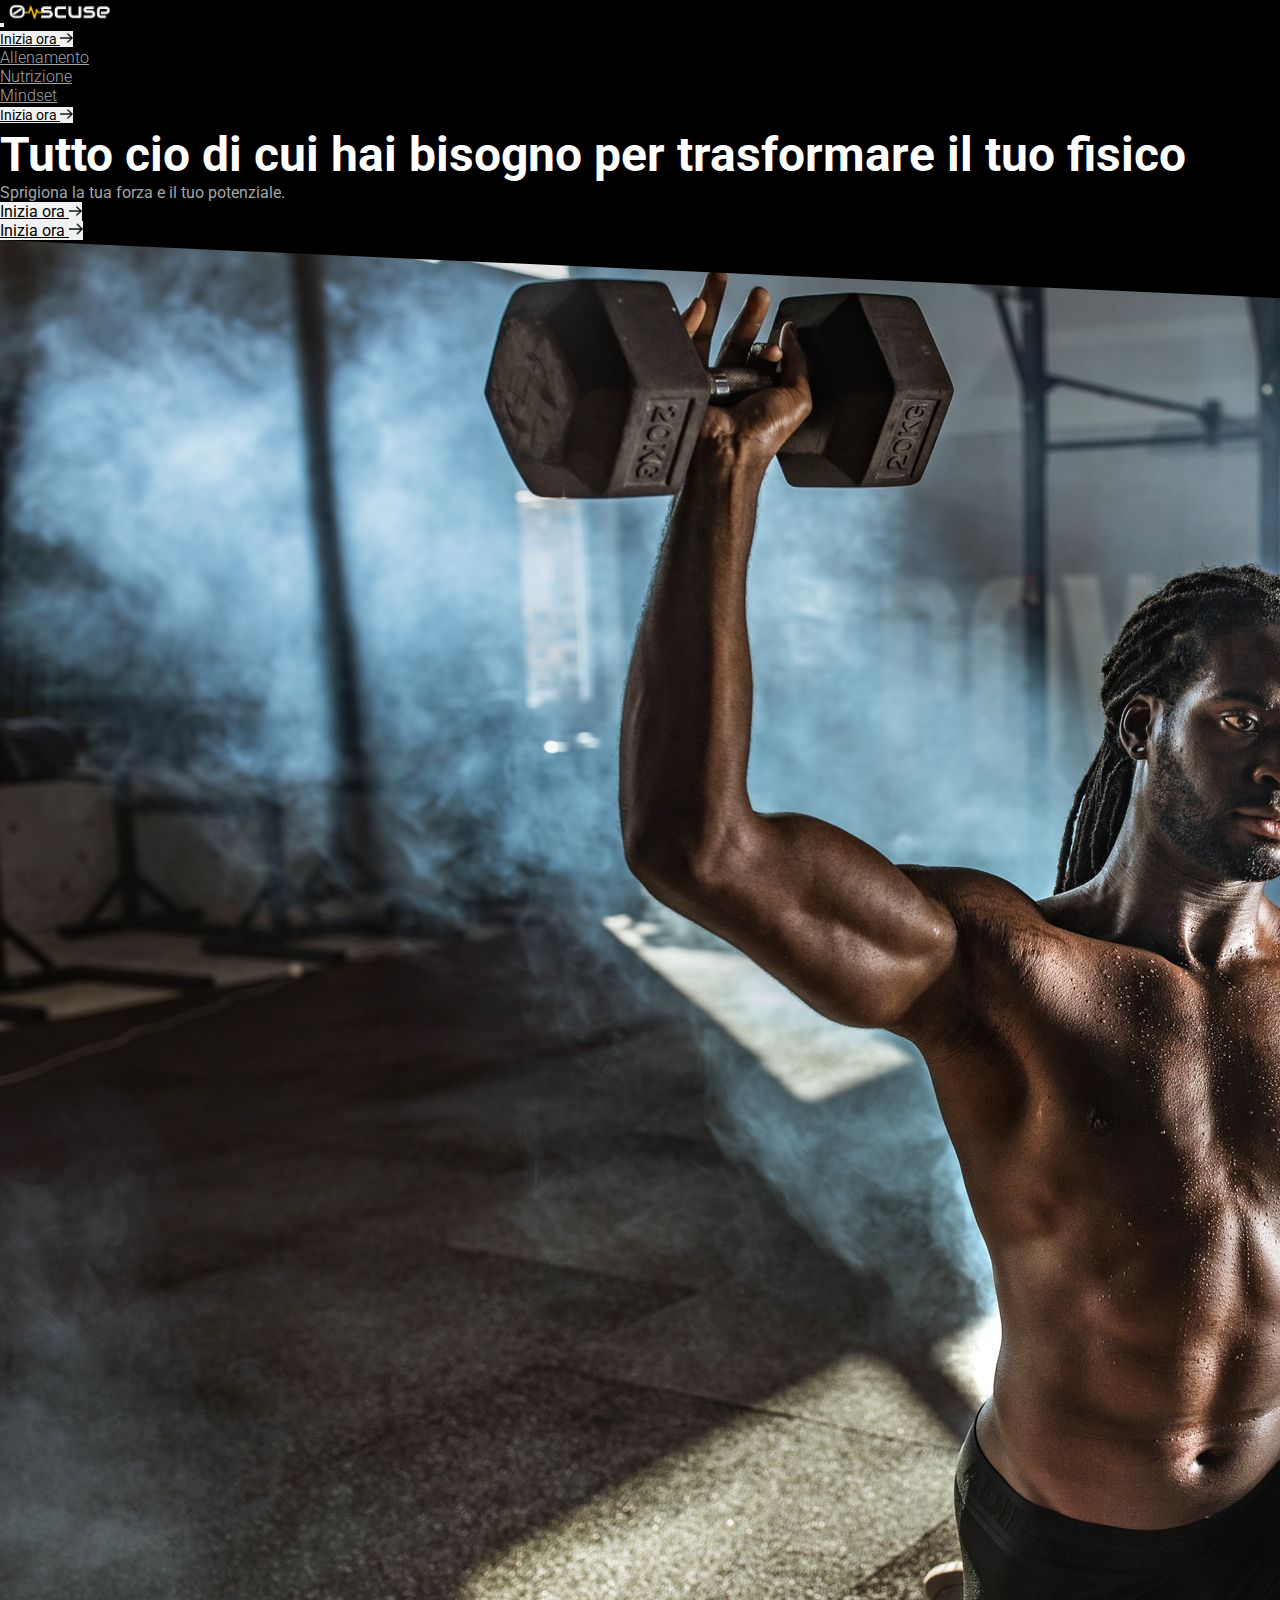
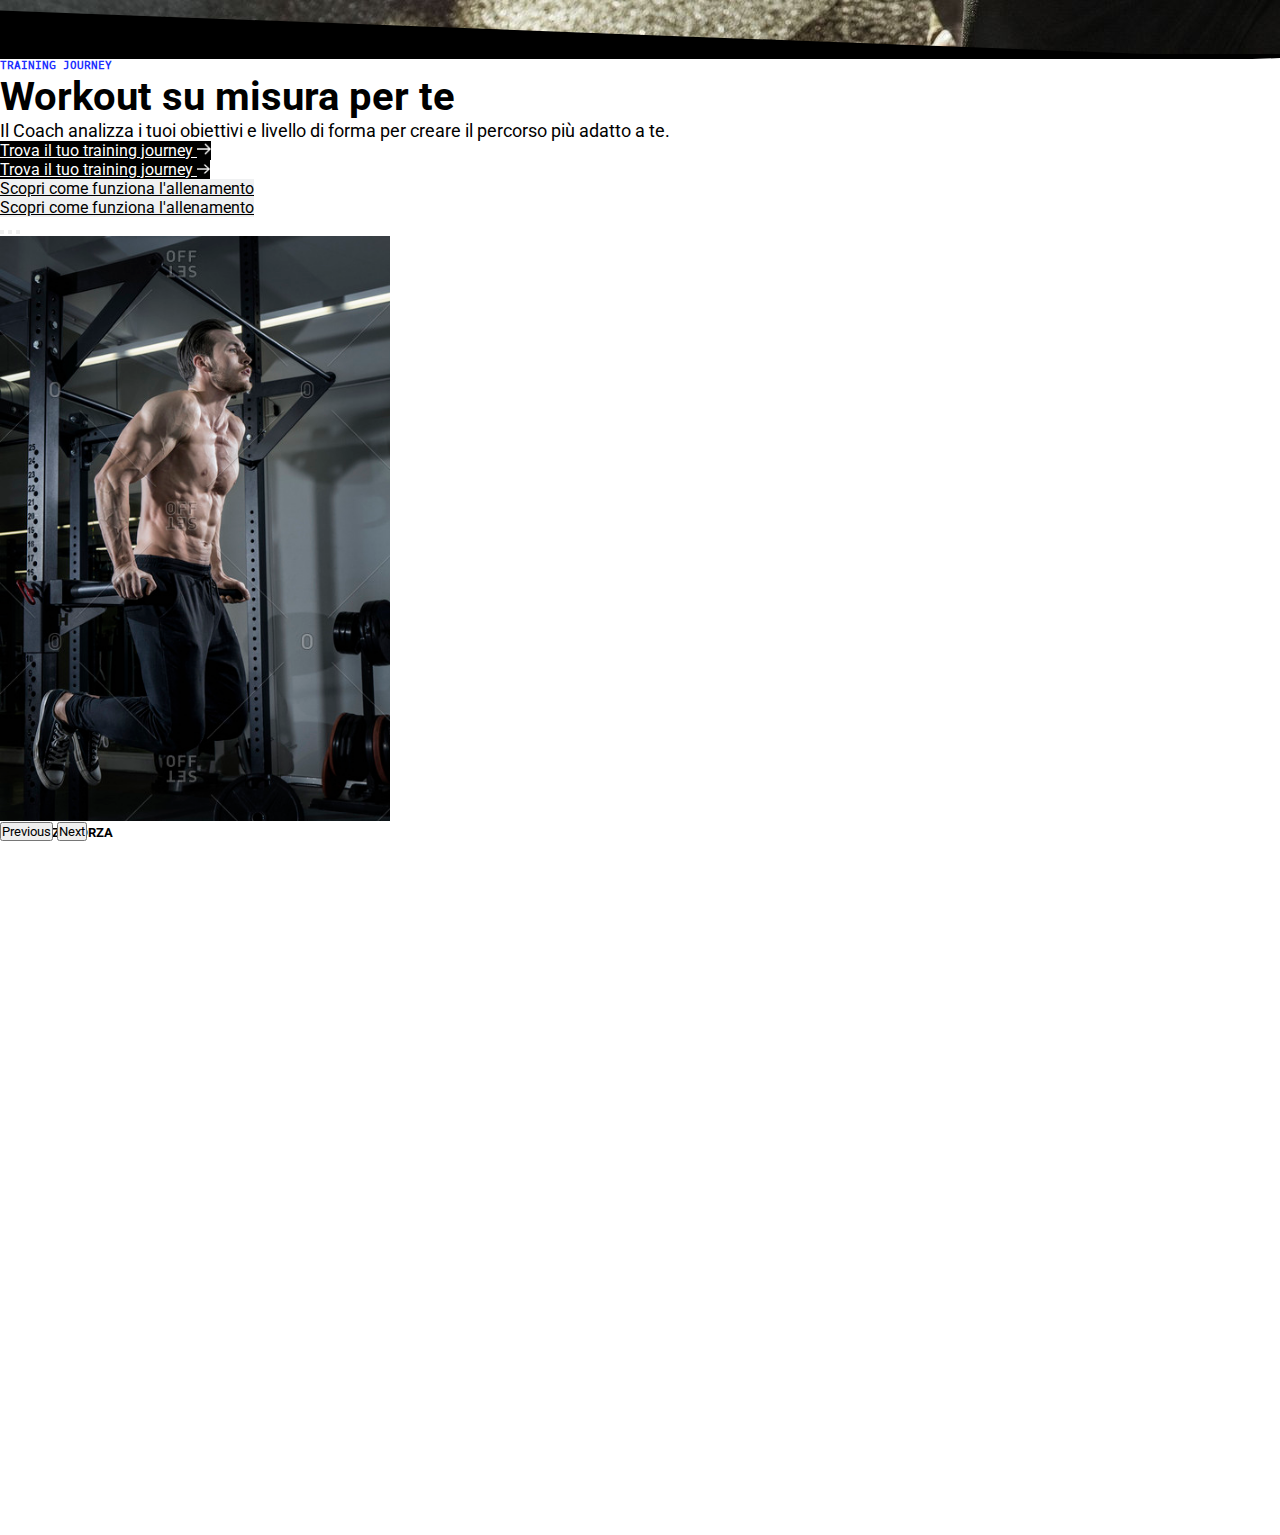
==== index.html @ 5cbe0bcb "working on carousel" ====
<!doctype html>
<html lang="it">

<head>
    <!-- Required meta tags -->
    <meta charset="utf-8">
    <meta name="viewport" content="width=device-width, initial-scale=1">
    <!-- FONTS  -->
    <link rel="preconnect" href="https://fonts.googleapis.com">
    <link rel="preconnect" href="https://fonts.gstatic.com" crossorigin>
    <link
        href="https://fonts.googleapis.com/css2?family=Noto+Serif&family=Oxygen+Mono&family=Roboto:ital,wght@0,100;0,300;0,400;0,500;0,700;0,900;1,100;1,300;1,400;1,500;1,700;1,900&display=swap"
        rel="stylesheet">

    <!-- Bootstrap CSS -->
    <link href="https://cdn.jsdelivr.net/npm/bootstrap@5.0.2/dist/css/bootstrap.min.css" rel="stylesheet"
        integrity="sha384-EVSTQN3/azprG1Anm3QDgpJLIm9Nao0Yz1ztcQTwFspd3yD65VohhpuuCOmLASjC" crossorigin="anonymous">
    <!-- CUSTOM CSS  -->
    <link rel="stylesheet" href="style.css">
    <title>0 SCUSE FITNESS</title>
</head>

<body>

    <!-- START NAVBAR  -->
    <nav class="navbar navbar-expand-md navbar-dark bg-black border-none" aria-label="Fourth navbar example">
        <div class="container-fluid justify-content-start">
            <button class="navbar-toggler" type="button" data-bs-toggle="collapse" data-bs-target="#navbarsExample04"
                aria-controls="navbarsExample04" aria-expanded="false" aria-label="Toggle navigation">
                <span class="navbar-toggler-icon"> </span>
            </button>

            <!-- <div class="nav-detail me-2"></div> -->
            <a class="navbar-brand fw-bold border-start ps-2 text-accent" href="#"><img src="./images/logowhite.png"
                    alt="logo" class="custom-logo ps-2"></a>

            <div class=" btn d-block d-md-none border-custom ms-auto">
                <a href="" class="nav-link bg-btn-custom ps-3 pe-3 pt-2 pb-2 font-custom">Inizia ora <img
                        src="./images/icons/right-arrow.png" alt="" class="img-fluid btn-icon ms-1"></a>
            </div>
            <div class="collapse navbar-collapse" id="navbarsExample04">
                <ul class="navbar-nav me-auto mb-2 mb-md-0">
                    <li class="nav-item">
                        <a class="nav-link" aria-current="page" href="#">Allenamento</a>
                    </li>
                    <li class="nav-item">
                        <a class="nav-link" href="#">Nutrizione</a>
                    </li>
                    <li class="nav-item">
                        <a class="nav-link" href="#">Mindset</a>
                    </li>

                    <!-- <li class="nav-item dropdown">
                                <a class="nav-link dropdown-toggle" href="#" id="dropdown04" data-bs-toggle="dropdown"
                                    aria-expanded="false">Dropdown</a>
                                <ul class="dropdown-menu" aria-labelledby="dropdown04">
                                    <li><a class="dropdown-item" href="#">Action</a></li>
                                    <li><a class="dropdown-item" href="#">Another action</a></li>
                                    <li><a class="dropdown-item" href="#">Something else here</a></li>
                                </ul>
                            </li> -->
                </ul>


            </div>
            <div class=" btn d-none d-md-block border-custom ms-auto">
                <a href="" class="nav-link bg-btn-custom ps-3 pe-3 pt-2 pb-2 font-custom">Inizia ora <img
                        src="./images/icons/right-arrow.png" alt="" class="img-fluid btn-icon ms-1"></a>
            </div>
        </div>
    </nav>
    <!-- END NAVBAR  -->
    <!-- START HERO SECTION  -->
    <div class="container-fluid ps-0 pe-0">
        <div class="row bg-black pt-4 pt-md-5 pb-0 pb-md-5">
            <div
                class="col-12 col-md-5 d-flex justify-content-center flex-column align-items-start hero-section  text-white ps-4 pe-4 ps-md-5">
                <h1 class="fs-custom pb-2">Tutto cio di cui hai bisogno per trasformare il tuo fisico</h1>
                <p class="text-secondary lead fw-normal ">Sprigiona la tua forza e il tuo potenziale.</p>
                <div class="col-12 d-block d-md-none btn  border-custom padding-custom">
                    <a href="" class="nav-link bg-btn-custom  mt-2  pt-3 pb-3">Inizia ora
                        <img src="./images/icons/right-arrow.png" alt="" class="img-fluid btn-icon ms-1"></a>
                    </a>
                </div>
                <div class="col-4 d-none d-md-block btn padding-custom border-custom">
                    <a href="" class="nav-link  bg-btn-custom pt-2 pb-2 vw-custom">Inizia ora
                        <img src="./images/icons/right-arrow.png" alt="" class="img-fluid btn-icon-2 ms-1"></a>
                    </a>
                </div>


            </div>

            <div class="col-12 col-md-7 pt-3 pt-md-0">
                <div class="img-wrapper hero-img">
                    <div class="wrapper">
                        <div class="custom-shape-divider-top-1661006800">
                            <svg data-name="Layer 1" xmlns="http://www.w3.org/2000/svg" viewBox="0 0 1200 120"
                                preserveAspectRatio="none">
                                <path d="M1200 0L0 0 598.97 114.72 1200 0z" class="shape-fill"></path>
                            </svg>
                        </div>

                    </div>
                    <img src="./images/atleta.jpeg" alt="atleta img" class="img-fluid hero-img ">
                    <div class="wrapper">
                        <div class="custom-shape-divider-bottom-1661008270">
                            <svg data-name="Layer 1" xmlns="http://www.w3.org/2000/svg" viewBox="0 0 1200 120"
                                preserveAspectRatio="none">
                                <path d="M1200 0L0 0 598.97 114.72 1200 0z" class="shape-fill"></path>
                            </svg>
                        </div>

                    </div>

                </div>
            </div>

        </div>
    </div>
    <!-- END HERO SECTION -->

    <!-- FEATURES SECTION  -->
    <div class="container-fluid vh-100 ps-3 ms-md-4">
        <div class="row">
            <div class="col-12 col-md-5">
                <h6 class="pt-5 pt-md-5 pb-2">TRAINING JOURNEY</h6>
                <h2 class="fs-custom-2 me-0 me-md-5 pe-md-4">Workout su misura per te</h2>
                <p class="fs-p pt-2">Il Coach analizza i tuoi obiettivi e livello di forma per creare il
                    percorso più
                    adatto a te.</p>
                <div class="col-9 d-none d-md-block btn padding-custom border-custom">
                    <a href="" class="nav-link text-white bg-dark mb-1 pt-2 pb-2 vw-custom">Trova il tuo training
                        journey
                        <img src="./images/icons/right-arrow.png" alt=""
                            class="img-fluid btn-icon-2 ms-1 btn-icon-white"></a>
                    </a>
                </div>
                <div class="col-12 d-block d-md-none btn  border-custom padding-custom">
                    <a href="" class="nav-link text-white bg-dark   mt-2  pt-3 pb-3">Trova il tuo training journey
                        <img src="./images/icons/right-arrow.png" alt=""
                            class="img-fluid btn-icon ms-1 btn-icon-white"></a>
                    </a>
                </div>

                <!-- LIGHT BUTTONS  -->
                <div class="col-12 d-block d-md-none btn  border-custom padding-custom">
                    <a href="" class="nav-link bg-btn-custom  mt-1 vw-custom pt-3 pb-3">Scopri come funziona
                        l'allenamento
                        <!-- <img src="./images/icons/right-arrow.png" alt="" class="img-fluid btn-icon ms-1"></a> -->
                    </a>
                </div>
                <div class="col-9 d-none d-md-block btn padding-custom border-custom">
                    <a href="" class="nav-link  bg-btn-custom mt-1 pt-2 pb-2 vw-custom">Scopri come funziona
                        l'allenamento
                        <!-- <img src="./images/icons/right-arrow.png" alt="" class="img-fluid btn-icon-2 ms-1"></a> -->
                    </a>
                </div>
            </div>
            <div class="col-md-1">
                <!-- EMPTY COL FOR SPACING  -->
            </div>
            <div class="col-12 col-md-6">
                <!-- images on medium screen and carousel on small  -->

                <!-- CAROUSEL SHOWS ONLY ON SMALL DEVICES  -->
                <div class="container-fluid d-block d-md-none vh-100 pt-5">
                    <div id="carouselExampleDark" class="carousel carousel-dark slide" data-bs-ride="carousel">
                        <div class="carousel-indicators">
                            <button type="button" data-bs-target="#carouselExampleDark" data-bs-slide-to="0"
                                class="active" aria-current="true" aria-label="Slide 1"></button>
                            <button type="button" data-bs-target="#carouselExampleDark" data-bs-slide-to="1"
                                aria-label="Slide 2"></button>
                            <button type="button" data-bs-target="#carouselExampleDark" data-bs-slide-to="2"
                                aria-label="Slide 3"></button>
                        </div>
                        <div class="carousel-inner">
                            <div class="carousel-item active" data-bs-interval="10000">
                                <img src="./images/parallele.jpeg" class="d-block carousel-img" alt="...">
                                <div class="carousel-caption ">
                                    <h5 class="text-light fs-1">OTTIMIZZA FORZA</h5>
                                    <p class="text-light display-5 fw-lighter">E RESISTENZA
                                    </p>
                                </div>
                            </div>
                            <div class="carousel-item" data-bs-interval="2000">
                                <img src="./images/torre.jpg" class="d-block carousel-img" alt="...">
                                <div class="carousel-caption">
                                    <h5 class="fw-bolder text-light">AUMENTA</h5>
                                    <p class="display-4 text-light">LA MASSA MUSCOLARE</p>
                                </div>
                            </div>
                            <div class="carousel-item">
                                <img src="..." class="d-block carousel-img" alt="...">
                                <div class="carousel-caption">
                                    <h5>Third slide label</h5>
                                    <p>Some representative placeholder content for the third slide.</p>
                                </div>
                            </div>
                        </div>
                        <button class="carousel-control-prev" type="button" data-bs-target="#carouselExampleDark"
                            data-bs-slide="prev">
                            <span class="carousel-control-prev-icon" aria-hidden="true"></span>
                            <span class="visually-hidden">Previous</span>
                        </button>
                        <button class="carousel-control-next" type="button" data-bs-target="#carouselExampleDark"
                            data-bs-slide="next">
                            <span class="carousel-control-next-icon" aria-hidden="true"></span>
                            <span class="visually-hidden">Next</span>
                        </button>
                    </div>
                </div>
            </div>
        </div>
    </div>






    <!-- END FEATURES SECTION  -->

    <!-- Optional JavaScript; choose one of the two! -->

    <!-- Option 1: Bootstrap Bundle with Popper -->
    <script src="https://cdn.jsdelivr.net/npm/bootstrap@5.0.2/dist/js/bootstrap.bundle.min.js"
        integrity="sha384-MrcW6ZMFYlzcLA8Nl+NtUVF0sA7MsXsP1UyJoMp4YLEuNSfAP+JcXn/tWtIaxVXM" crossorigin="anonymous">
    </script>
    <!-- CUSTOM JS -->
    <script src="index.js"></script>

    <!-- Option 2: Separate Popper and Bootstrap JS -->

    <!-- <script src="https://cdn.jsdelivr.net/npm/@popperjs/core@2.9.2/dist/umd/popper.min.js"
        integrity="sha384-IQsoLXl5PILFhosVNubq5LC7Qb9DXgDA9i+tQ8Zj3iwWAwPtgFTxbJ8NT4GN1R8p" crossorigin="anonymous">
    </script>
    <script src="https://cdn.jsdelivr.net/npm/bootstrap@5.0.2/dist/js/bootstrap.min.js"
        integrity="sha384-cVKIPhGWiC2Al4u+LWgxfKTRIcfu0JTxR+EQDz/bgldoEyl4H0zUF0QKbrJ0EcQF" crossorigin="anonymous">
    </script> -->

</body>

</html>
---- style.css ----
*{
    box-sizing: border-box;
    margin: 0;
    padding: 0;
    font-family: 'Roboto', sans-serif;
}

html,body{
    overflow-x: hidden !important;
}

:root{
 --color-grey: #a1a5ab;
 --color-white: #fff;
 --color-black: #000; 
 --color-orange: #ff7b19;
 --color-blue: #202FFF;
}
h6{
    font-family: 'Oxygen Mono', monospace;
    color: var(--color-blue);
}

/* BOOTSTRAP CLASS OVERWRITTEN  */
.bg-dark{
    background-color: black !important;
}

.text-secondary{
    color: var(--color-grey) !important;
}



/* END BOOTSTRAP OVERWRITING  */



/* NAVBAR  */
.custom-logo{
    position: relative;
    top: -4px;
   height: 25px;
}
.text-accent{
    color: var(--color-orange) !important;
}

.nav-link{
    color: var(--color-grey) !important;
    font-weight: 300;
}

.nav-link:hover{
    color: var(--color-white) !important;
}



.navbar{
    border-bottom: 2px solid black !important;
    box-shadow: 1px 1px black !important;
}



/* END NAVBAR */

/* HERO SECTION */

.bg-black{
    background-color: var(--color-black);
}


.custom-shape-divider-top-1661006800 {
    position: absolute;
    top: 10%;
    left: 0;
    width: 100%;
    overflow: hidden;
    line-height: 0;
}

.custom-shape-divider-top-1661006800 svg {
    position: relative;
    display: block;
    width: calc(250% + 1.3px);
    height: 76px;
}

.custom-shape-divider-top-1661006800 .shape-fill {
    fill: black;
}





.custom-shape-divider-bottom-1661008270 {
    position: absolute;
    bottom: -0.5px;
    left: 0;
    width: 100%;
    overflow: hidden;
    line-height: 0;
    transform: rotate(180deg);
}

.custom-shape-divider-bottom-1661008270 svg {
    position: relative;
    display: block;
    width: calc(300% + 1.3px);
    height: 76px;

}

.custom-shape-divider-bottom-1661008270 .shape-fill {
    fill: black;
}

.wrapper{
    position: relative;
}



.border-start{
    border-color: var(--color-grey) !important;
}


  .border-custom{
     border-radius: 0;
  }

@media only screen and (min-width: 768px){
    .border-start{
        border: none !important;
    }
}  

.fs-custom{
    font-size: 48px ;
}

.fs-custom-2{
    font-size: 40px;
}

.fs-p{
    font-size: 18px;
}

@media only screen and (max-width: 576px){
    .fs-custom{
        font-size: 32px;
    }

    .fs-custom-2{
        font-size: 28px;
    }

    .fs-p{
        font-size: 16px;
    }

    /* .hero-img{
        position: relative;
        top: -40px;
        min-height: 50vh;
        object-fit: cover;
        z-index: 1;
    } */

 
}



@media only screen and (max-width: 768px){
    .custom-shape-divider-bottom-1661008270 .shape-fill {
        fill: white;
    }
    /* .img-wrapper{
        position: relative;
        top: 35%;
    } */
}


.padding-custom{
    padding-left: 0px !important;
    padding-right: 0px !important;

}

/* END HERO SECTION  */

/* BUTTONS  */
.bg-btn-custom{
    background-color: #F0F1F2;
    transition: background-color 0.175s ease;
    color: var(--color-black) !important;
    font-weight: 400;
}

.bg-dark{
    font-weight: 400;
    transition: background-color 0.175s ease;
    font-weight: 400;
    
}

.bg-dark:hover{
    background-color: rgb(40,40,40) !important;
}

.bg-btn-custom:hover{
    background-color: rgb(218, 217, 217);
    color: var(--color-black) !important;
    font-weight: 400;
}

.text-white{
    color: var(--color-white) !important;
}

.btn-icon{
    width: 12.5px;
}

.btn-icon-2{
    width: 14px; 
}

.btn-icon-white{
    filter: invert(100%) sepia(100%) saturate(2%) hue-rotate(172deg) brightness(103%) contrast(101%); 
}

.vw-custom{
    min-width: 250px;
}

.font-custom{
    font-size: 14px;
}

.filtered-icon{
    backdrop-filter: invert();
}

.menu-icon{
    width: 24px;
}

.navbar-toggler {
    border-color: transparent !important;
}

/* END BUTTONS  */

/* FEATURES SECTION  */
h1,h2{
    /* letter-spacing: 0.1px !important; */
}
/* END FEATURES SECTION  */

/* START CAROUSEL  */
.carousel-inner{
    height: 65vh;
    /* width: 90vw; */
}

.carousel-img{
  height: 65vh;
  /* width: 90vw; */
}

/* img{
    object-fit: contain !important;
} */


/* END CAROUSEL  */
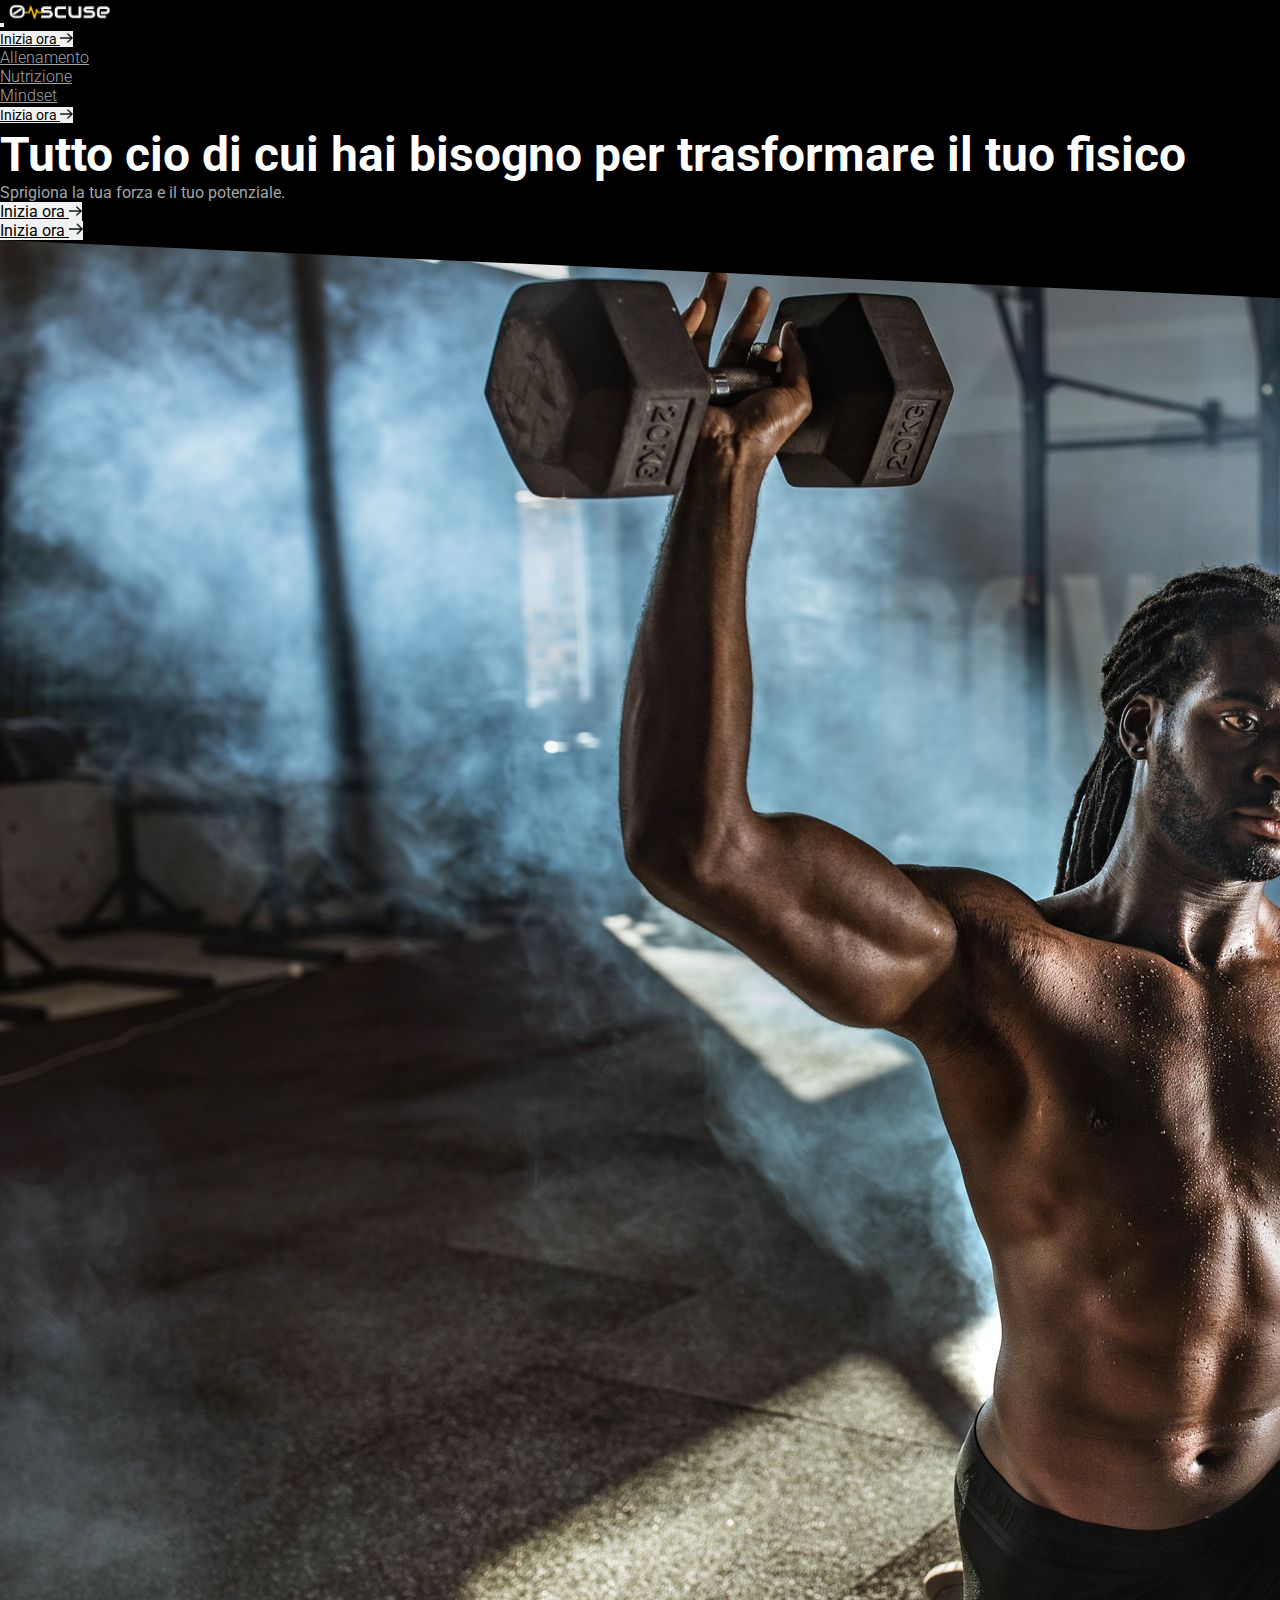
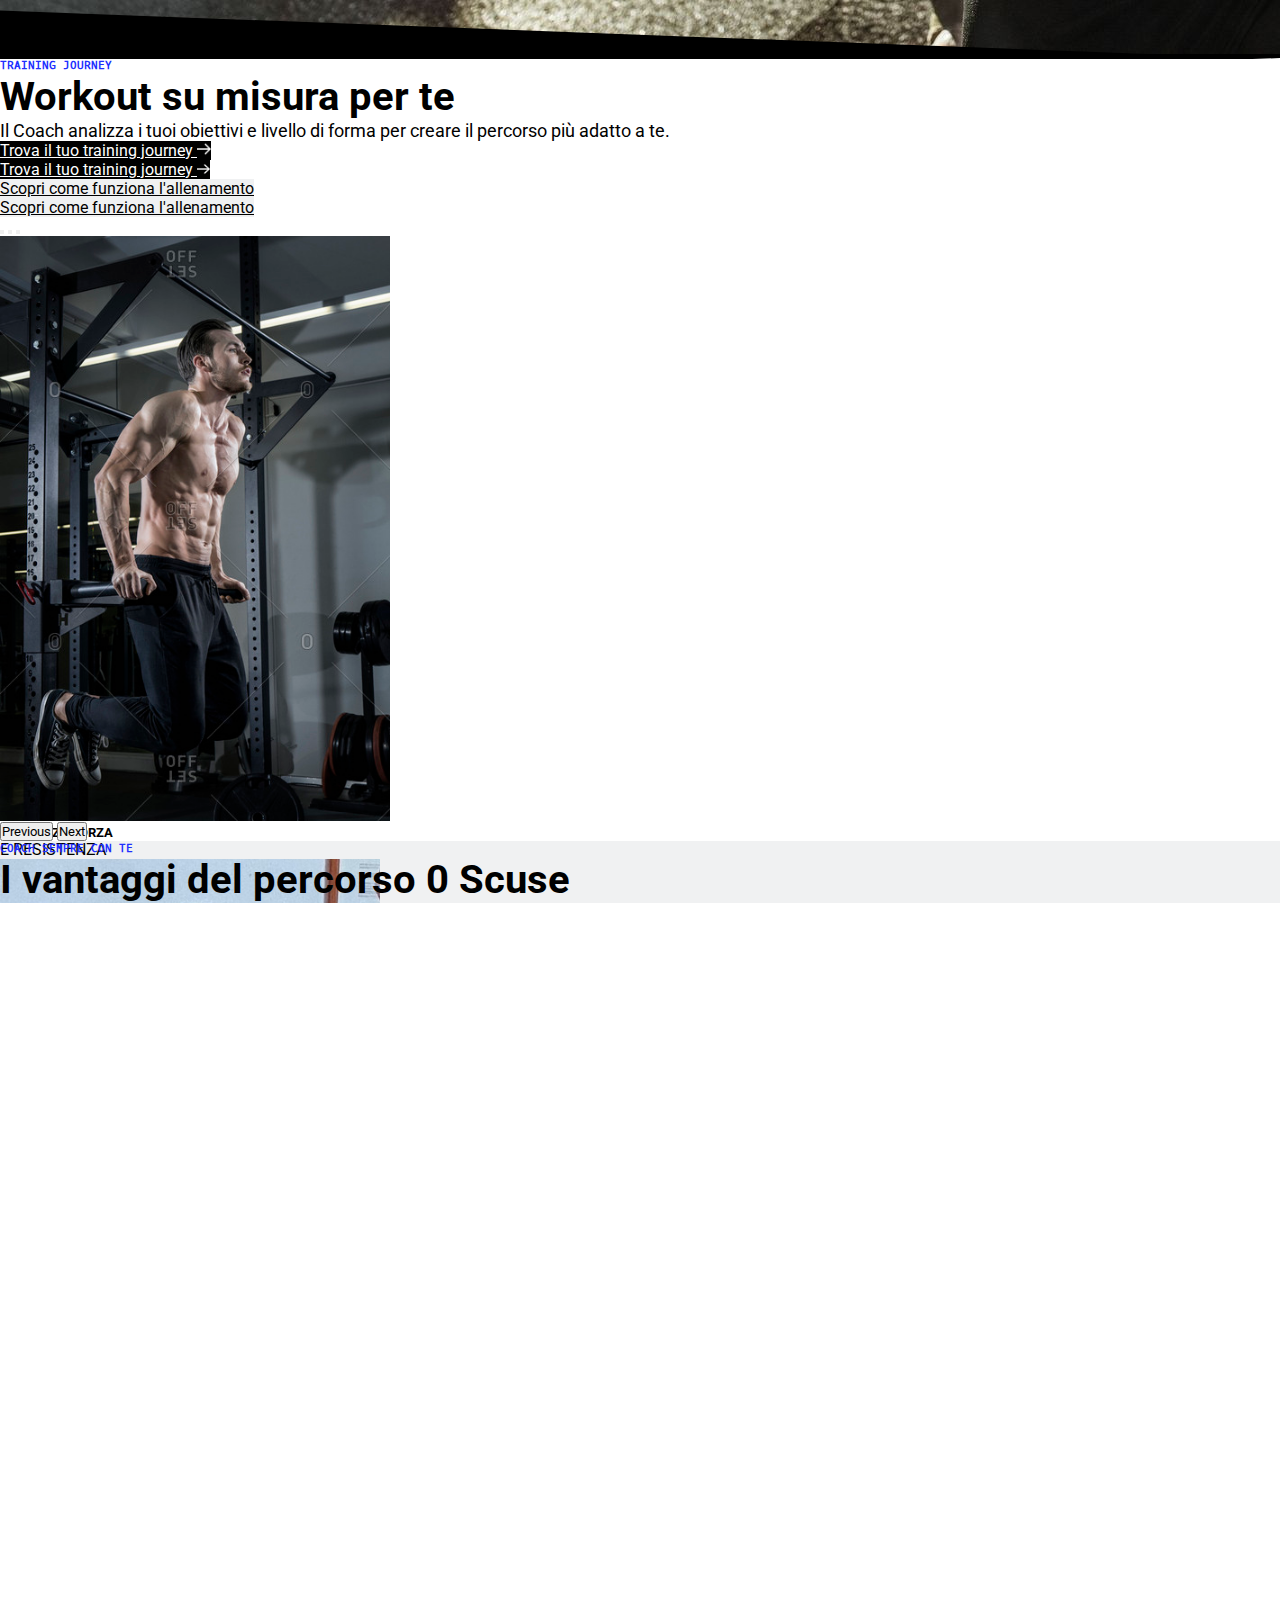
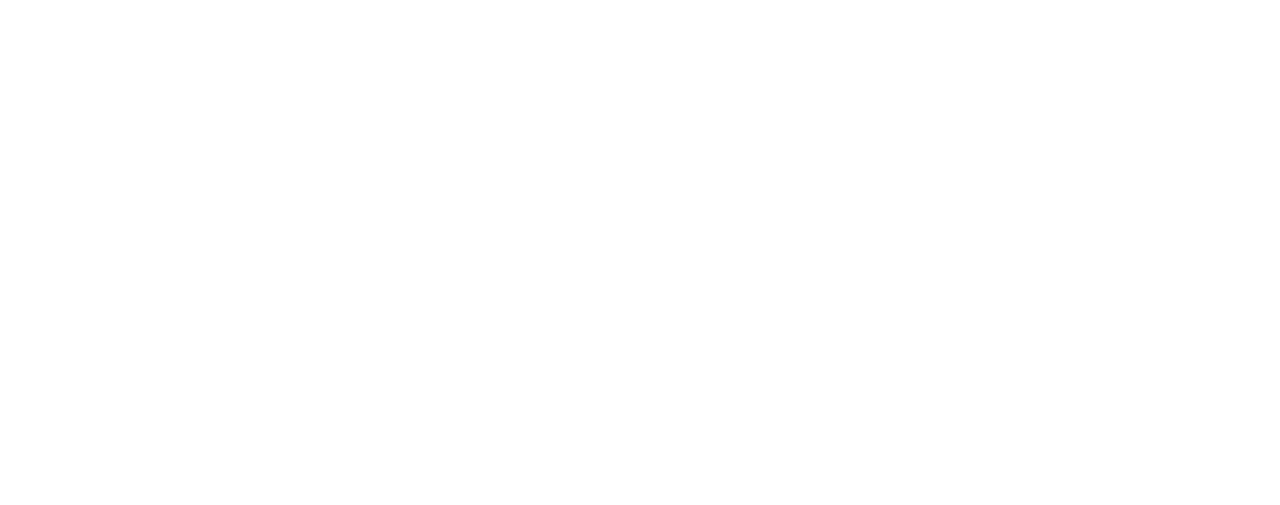
==== commit 74cbff24: "advantages section" ====
--- a/index.html
+++ b/index.html
@@ -121,7 +121,7 @@
     <!-- END HERO SECTION -->
 
     <!-- FEATURES SECTION  -->
-    <div class="container-fluid vh-100 ps-3 ms-md-4">
+    <div class="container-fluid ps-3 ms-md-4">
         <div class="row">
             <div class="col-12 col-md-5">
                 <h6 class="pt-5 pt-md-5 pb-2">TRAINING JOURNEY</h6>
@@ -164,7 +164,7 @@
                 <!-- images on medium screen and carousel on small  -->
 
                 <!-- CAROUSEL SHOWS ONLY ON SMALL DEVICES  -->
-                <div class="container-fluid d-block d-md-none vh-100 pt-5">
+                <div class="container-fluid d-block d-sm-none pt-5">
                     <div id="carouselExampleDark" class="carousel carousel-dark slide" data-bs-ride="carousel">
                         <div class="carousel-indicators">
                             <button type="button" data-bs-target="#carouselExampleDark" data-bs-slide-to="0"
@@ -176,7 +176,7 @@
                         </div>
                         <div class="carousel-inner">
                             <div class="carousel-item active" data-bs-interval="10000">
-                                <img src="./images/parallele.jpeg" class="d-block carousel-img" alt="...">
+                                <img src="./images/parallele.jpeg" class="d-block carousel-img " alt="...">
                                 <div class="carousel-caption ">
                                     <h5 class="text-light fs-1">OTTIMIZZA FORZA</h5>
                                     <p class="text-light display-5 fw-lighter">E RESISTENZA
@@ -184,17 +184,17 @@
                                 </div>
                             </div>
                             <div class="carousel-item" data-bs-interval="2000">
-                                <img src="./images/torre.jpg" class="d-block carousel-img" alt="...">
+                                <img src="./images/torre.jpg" class="d-block carousel-img " alt="...">
                                 <div class="carousel-caption">
                                     <h5 class="fw-bolder text-light">AUMENTA</h5>
                                     <p class="display-4 text-light">LA MASSA MUSCOLARE</p>
                                 </div>
                             </div>
                             <div class="carousel-item">
-                                <img src="..." class="d-block carousel-img" alt="...">
+                                <img src="./images/weights.webp" class="d-block carousel-img " alt="...">
                                 <div class="carousel-caption">
-                                    <h5>Third slide label</h5>
-                                    <p>Some representative placeholder content for the third slide.</p>
+                                    <h5 class="bg-light text-dark p-2 fs-6">ALLENAMENTO</h5>
+                                    <p class="bg-light text-dark fs-2 d-inline p-2">IBRIDO</p>
                                 </div>
                             </div>
                         </div>
@@ -214,6 +214,19 @@
         </div>
     </div>
 
+    <!-- VANTAGGI SECTION  -->
+    <div class="bg-grey">
+        <div class="container-fluid mt-5  ps-3 ms-md-4 ">
+            <div class="row ">
+                <h6 class="pt-5 pb-2 d-md-none">COACH SEMPRE CON TE</h6>
+
+                <h2 class="fs-custom-2 me-0 me-md-5 pe-md-4 text-md-center pt-1 pt-md-5">I vantaggi del percorso 0 Scuse
+                </h2>
+            </div>
+        </div>
+
+    </div>
+
 
 
 
--- a/style.css
+++ b/style.css
@@ -15,6 +15,7 @@
  --color-black: #000; 
  --color-orange: #ff7b19;
  --color-blue: #202FFF;
+ --color-light-grey: #F0F1F2;
 }
 h6{
     font-family: 'Oxygen Mono', monospace;
@@ -165,14 +166,8 @@
         font-size: 16px;
     }
 
-    /* .hero-img{
-        position: relative;
-        top: -40px;
-        min-height: 50vh;
-        object-fit: cover;
-        z-index: 1;
-    } */
-
+   
+    
  
 }
 
@@ -182,6 +177,8 @@
     .custom-shape-divider-bottom-1661008270 .shape-fill {
         fill: white;
     }
+
+   
     /* .img-wrapper{
         position: relative;
         top: 35%;
@@ -199,7 +196,7 @@
 
 /* BUTTONS  */
 .bg-btn-custom{
-    background-color: #F0F1F2;
+    background-color: var(--color-light-grey);
     transition: background-color 0.175s ease;
     color: var(--color-black) !important;
     font-weight: 400;
@@ -274,7 +271,6 @@
 
 .carousel-img{
   height: 65vh;
-  /* width: 90vw; */
 }
 
 /* img{
@@ -282,4 +278,11 @@
 } */
 
 
-/* END CAROUSEL  */+/* END CAROUSEL  */
+
+/* VANTAGGI SECTION  */
+
+
+.bg-grey{
+  background-color: var(--color-light-grey);
+}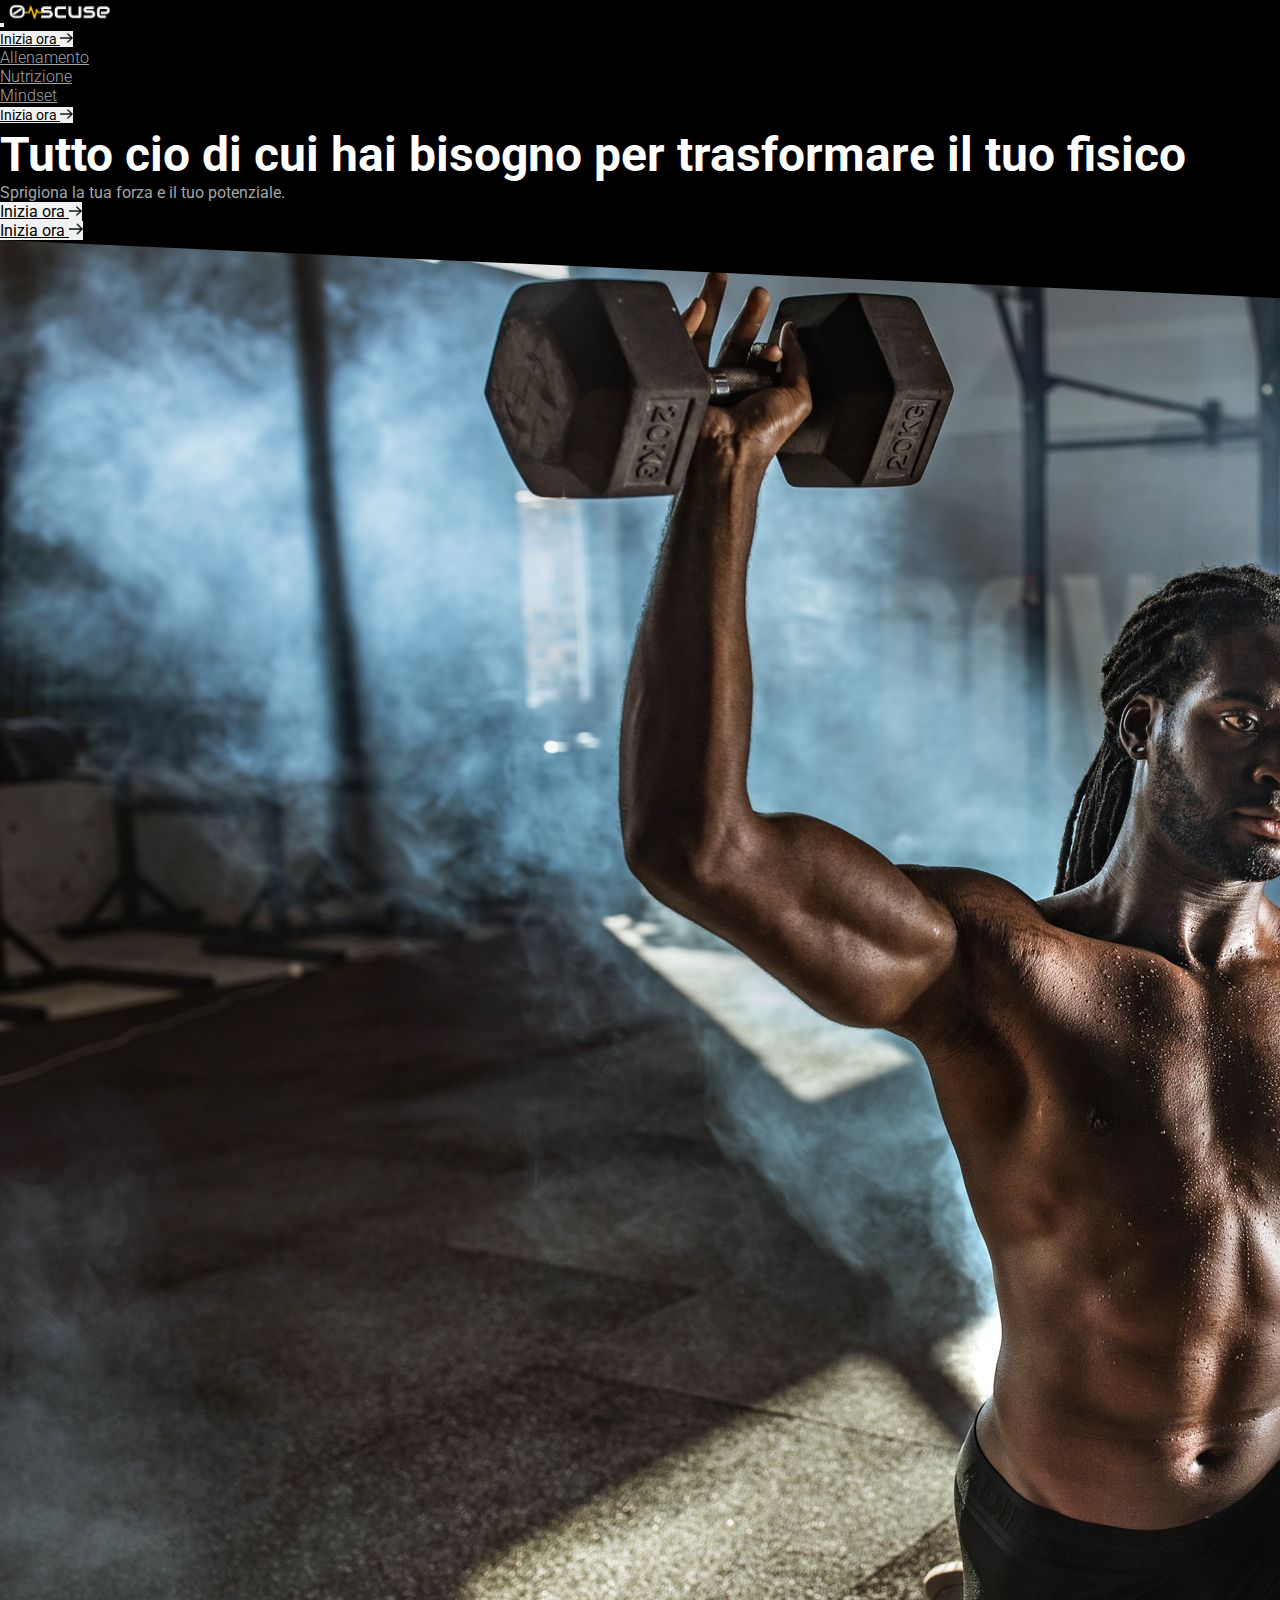
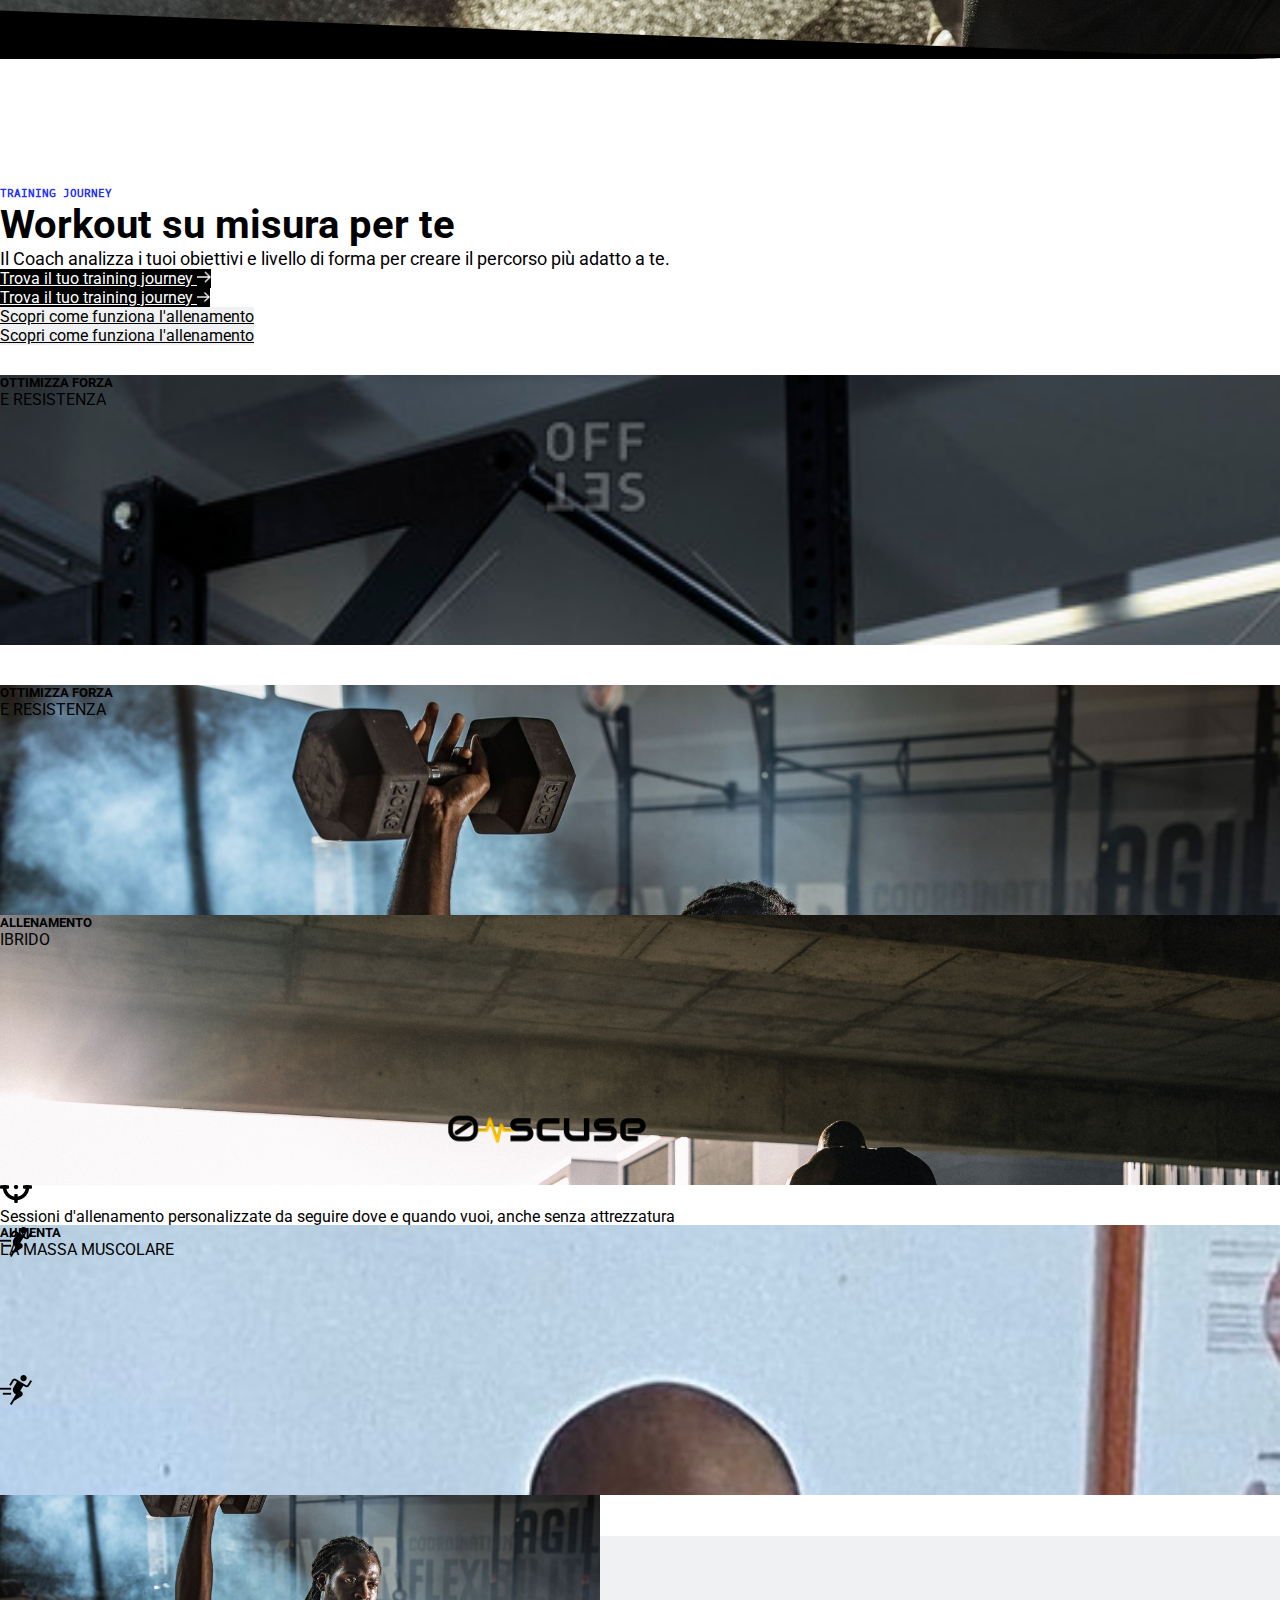
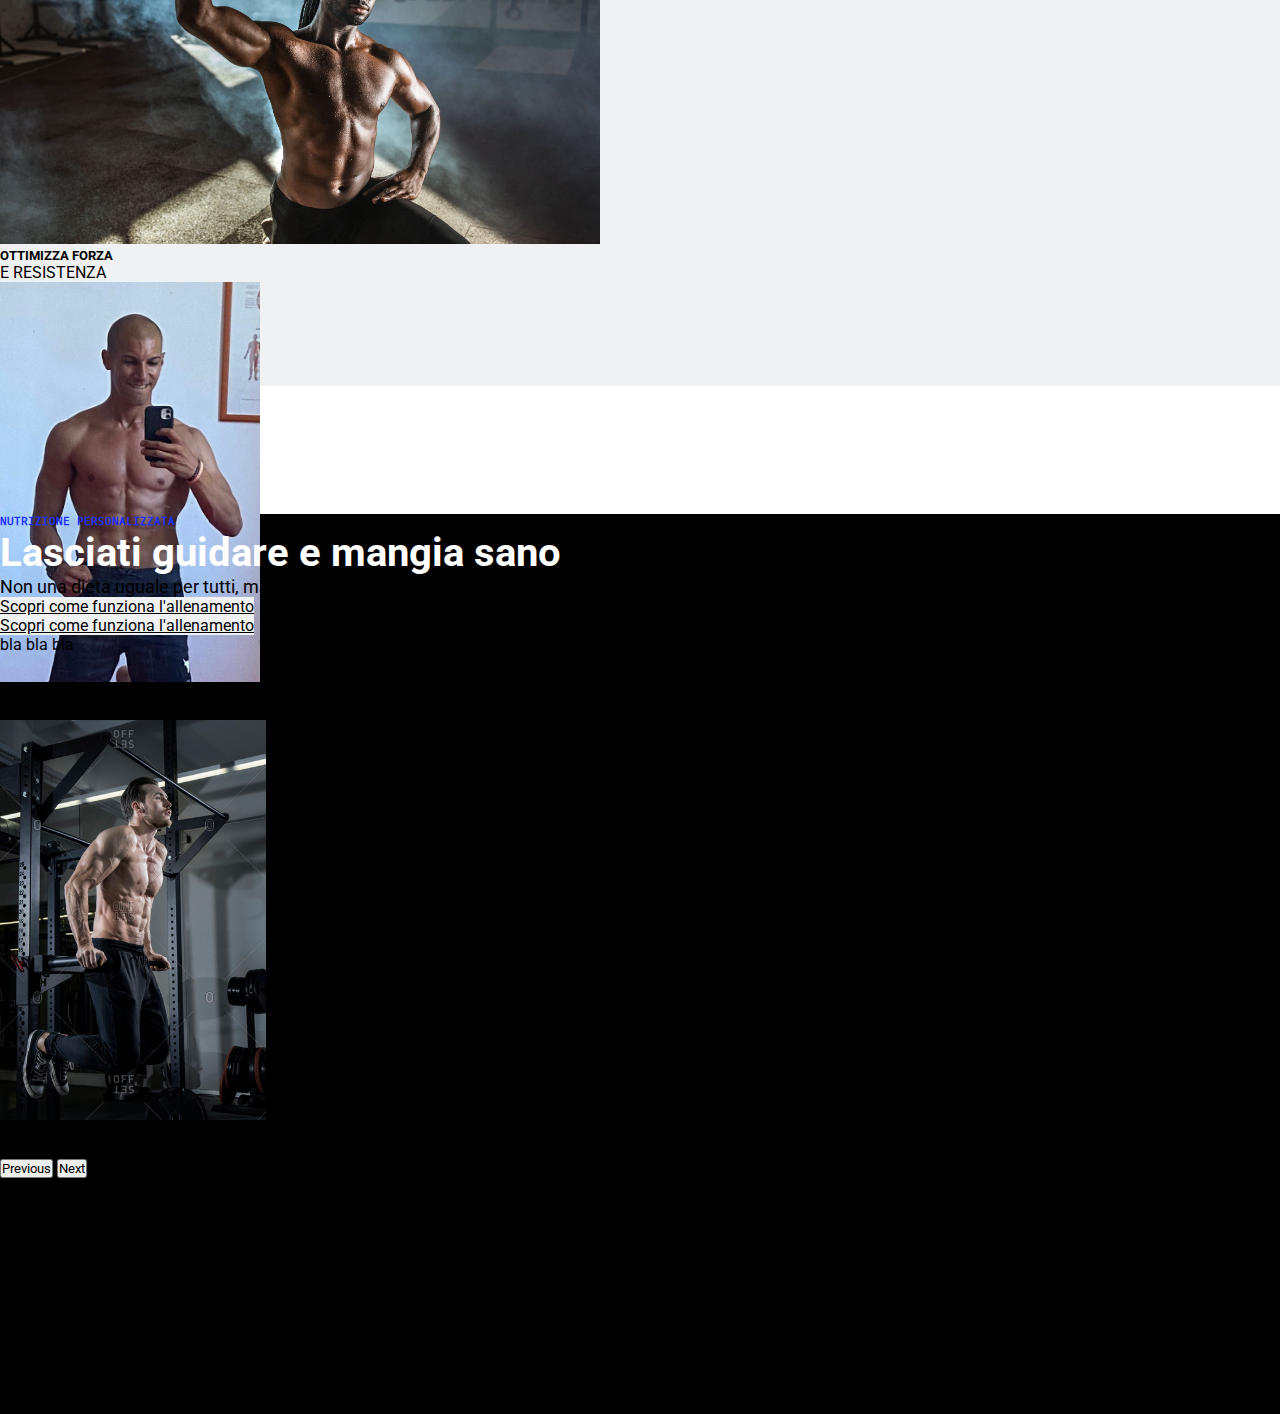
==== commit 82962b73: "working on nutrition" ====
--- a/index.html
+++ b/index.html
@@ -121,9 +121,9 @@
     <!-- END HERO SECTION -->
 
     <!-- FEATURES SECTION  -->
-    <div class="container-fluid ps-3 ms-md-4">
+    <div class="container-fluid ps-3 ms-md-4 vh-md-100">
         <div class="row">
-            <div class="col-12 col-md-5">
+            <div class="col-12 col-md-5  margin-top-custom">
                 <h6 class="pt-5 pt-md-5 pb-2">TRAINING JOURNEY</h6>
                 <h2 class="fs-custom-2 me-0 me-md-5 pe-md-4">Workout su misura per te</h2>
                 <p class="fs-p pt-2">Il Coach analizza i tuoi obiettivi e livello di forma per creare il
@@ -157,14 +157,40 @@
                     </a>
                 </div>
             </div>
-            <div class="col-md-1">
-                <!-- EMPTY COL FOR SPACING  -->
-            </div>
-            <div class="col-12 col-md-6">
+
+            <!-- <div class="col-md-1">
+            </div> -->
+
+            <div class="col-12 col-md-7 pe-md-2">
                 <!-- images on medium screen and carousel on small  -->
+                <div class="row ">
+                    <div class="col-5 d-none d-sm-block  pt-5 bg-featured-img1 ms-3 ">
+                        <h5 class="text-light  pt-5 fs-1">OTTIMIZZA FORZA</h5>
+                        <p class="text-light  display-6 fw-lighter">E RESISTENZA
+                        </p>
+                    </div>
+
+                    <div class="col-5 d-none d-sm-block mt-5 pt-5 bg-featured-img2 ms-3">
+                        <h5 class="text-light  pt-5 fs-1">OTTIMIZZA FORZA</h5>
+                        <p class="text-light  display-6 fw-lighter">E RESISTENZA
+                        </p>
+                    </div>
+
+                    <div class="col-5 d-none d-sm-block mt-3 pt-5 bg-featured-img3 ms-3 ">
+                        <h5 class="bg-light text-dark d-inline mt-5 p-2 fs-6">ALLENAMENTO</h5>
+                        <div></div>
+                        <p class="bg-light text-dark d-inline fs-2  p-2">IBRIDO</p>
+                    </div>
+                    <div class="col-5 d-none d-sm-block mt-3 pt-5 bg-featured-img4 ms-3">
+                        <h5 class="fw-bolder  text-light">AUMENTA</h5>
+                        <p class="display-6 text-light">LA MASSA MUSCOLARE</p>
+                    </div>
+                </div>
+
+
 
                 <!-- CAROUSEL SHOWS ONLY ON SMALL DEVICES  -->
-                <div class="container-fluid d-block d-sm-none pt-5">
+                <!-- <div class="container-fluid d-block d-sm-none pt-5">
                     <div id="carouselExampleDark" class="carousel carousel-dark slide" data-bs-ride="carousel">
                         <div class="carousel-indicators">
                             <button type="button" data-bs-target="#carouselExampleDark" data-bs-slide-to="0"
@@ -209,22 +235,135 @@
                             <span class="visually-hidden">Next</span>
                         </button>
                     </div>
-                </div>
+                </div> -->
+
+                <div class="container-fluid d-block d-sm-none pt-5">
+                    <div id="carouselExampleCaptions" class="carousel slide" data-bs-ride="carousel">
+                        <div class="carousel-indicators">
+                            <button type="button" data-bs-target="#carouselExampleCaptions" data-bs-slide-to="0"
+                                class="active" aria-current="true" aria-label="Slide 1"></button>
+                            <button type="button" data-bs-target="#carouselExampleCaptions" data-bs-slide-to="1"
+                                aria-label="Slide 2"></button>
+                            <button type="button" data-bs-target="#carouselExampleCaptions" data-bs-slide-to="2"
+                                aria-label="Slide 3"></button>
+                        </div>
+                        <div class="carousel-inner">
+                            <div class="carousel-item active">
+                                <img src="./images/atleta.jpeg" class="d-block w-100" alt="...">
+                                <div class="carousel-caption ">
+                                    <h5 class="text-light fs-1">OTTIMIZZA FORZA</h5>
+                                    <p class="text-light display-5 fw-lighter">E RESISTENZA
+                                    </p>
+                                </div>
+                            </div>
+                            <div class="carousel-item">
+                                <img src="./images/torre.jpg" class="d-block w-100" alt="...">
+                                <div class="carousel-caption">
+                                    <h5 class="fw-bolder text-light">AUMENTA</h5>
+                                    <p class="display-4 text-light">LA MASSA MUSCOLARE</p>
+                                </div>
+                            </div>
+                            <div class="carousel-item">
+                                <img src="./images/parallele.jpeg" class="d-block w-100" alt="...">
+                                <div class="carousel-caption">
+                                    <h5 class="bg-light text-dark p-2 fs-6">ALLENAMENTO</h5>
+                                    <p class="bg-light text-dark fs-2 d-inline p-2">IBRIDO</p>
+                                </div>
+                            </div>
+                        </div>
+                        <button class="carousel-control-prev" type="button" data-bs-target="#carouselExampleCaptions"
+                            data-bs-slide="prev">
+                            <span class="carousel-control-prev-icon" aria-hidden="true"></span>
+                            <span class="visually-hidden">Previous</span>
+                        </button>
+                        <button class="carousel-control-next" type="button" data-bs-target="#carouselExampleCaptions"
+                            data-bs-slide="next">
+                            <span class="carousel-control-next-icon" aria-hidden="true"></span>
+                            <span class="visually-hidden">Next</span>
+                        </button>
+                    </div>
+                </div>
+
+
+
             </div>
         </div>
     </div>
 
     <!-- VANTAGGI SECTION  -->
-    <div class="bg-grey">
-        <div class="container-fluid mt-5  ps-3 ms-md-4 ">
-            <div class="row ">
+    <div class="bg-vantaggi vantaggi-height pb-4">
+        <div class="container-fluid mt-5   ">
+            <div class="row ps-2 ms-md-4">
                 <h6 class="pt-5 pb-2 d-md-none">COACH SEMPRE CON TE</h6>
 
-                <h2 class="fs-custom-2 me-0 me-md-5 pe-md-4 text-md-center pt-1 pt-md-5">I vantaggi del percorso 0 Scuse
+                <h2 class="fs-custom-2 me-0 me-md-5 pe-md-4 text-md-center pt-1 pt-md-5">I vantaggi del
+                    protocollo <img src="./images/logotorre.png" alt="" class="trademark">
                 </h2>
             </div>
-        </div>
-
+            <div class="row p-3">
+                <div class="col-2">
+                    <!-- empty col  -->
+                </div>
+                <div class="col-12 col-md-4 shadow-sm p-3 p-md-5 bg-white border-bottom">
+                    <img src="./images/icons/thin-target.png" alt="" class="img-fluid pb-3" width="32px">
+                    <p>Sessioni d'allenamento personalizzate da seguire dove e quando vuoi, anche senza attrezzatura</p>
+
+                </div>
+                <div class="col-12 col-md-4 shadow-sm ms-md-2 p-3 p-md-5 bg-white border-bottom">
+                    <img src="./images/icons/running.png" alt="" class="img-fluid pb-3 flipper" width="32px">
+                    <p>Sessioni che si adattano a qualsiasi esigenza: lavoro, famiglia, viaggi</p>
+                </div>
+                <div class="col-2"></div>
+                <div class="col-12 col-md-4 shadow-sm p-3 p-md-5 bg-white border-bottom mt-md-2">
+                    <img src="./images/icons/checked.png" alt="" class="img-fluid pb-3" width="32px">
+                    <p>Supporto quotidiano durante tutto il percorso.</p>
+                    <p>Check settimanale.</p>
+                    <p>Check mensile</p>
+
+                </div>
+                <div class="col-12 col-md-4 shadow-sm ms-md-2 p-3 p-md-5 bg-white border-bottom mt-md-2">
+                    <img src="./images/icons/running.png" alt="" class="img-fluid pb-3 flipper" width="32px">
+                    <p>Sessioni che si adattano a qualsiasi esigenza: lavoro, famiglia, viaggi</p>
+                </div>
+                <!-- NEED 3 MORE BOXES -->
+                <div class="col-2">
+                    <!-- EMPTY COL  -->
+                </div>
+            </div>
+        </div>
+
+    </div>
+
+    <!-- NUTRITION SECTION  -->
+    <div class=" bg-black nutrition-height">
+
+        <div class="container-fluid  ">
+            <div class="row ps-2 ms-md-2">
+                <div class="col-12 col-md-6 margin-top-custom">
+
+                    <h6 class="pt-5 pb-2 ">NUTRIZIONE PERSONALIZZATA</h6>
+                    <h2 class="fs-custom-2 text-white me-0 me-md-5 pe-md-4">Lasciati guidare e mangia sano</h2>
+                    <p class="fs-p pt-2 text-light pe-1 pe-md-5">Non una dieta uguale per tutti, ma uno stile di vita
+                        che si adatta
+                        alle tue preferenze alimentari, ai tuoi bisogni e ai tuoi obiettivi.</p>
+                    <div class="col-12 d-block d-md-none btn  border-custom padding-custom">
+                        <a href="" class="nav-link bg-btn-custom  mt-1 vw-custom pt-3 pb-3">Scopri come funziona
+                            l'allenamento
+                            <!-- <img src="./images/icons/right-arrow.png" alt="" class="img-fluid btn-icon ms-1"></a> -->
+                        </a>
+                    </div>
+                    <div class="col-9 d-none d-md-block btn padding-custom border-custom">
+                        <a href="" class="nav-link  bg-btn-custom mt-1 pt-2 pb-2 vw-custom">Scopri come funziona
+                            l'allenamento
+                            <!-- <img src="./images/icons/right-arrow.png" alt="" class="img-fluid btn-icon-2 ms-1"></a> -->
+                        </a>
+                    </div>
+                </div>
+                <div class="col-12 col-md-6">
+                    <p class="text-light">bla bla bla</p>
+                </div>
+            </div>
+        </div>
     </div>
 
 
--- a/style.css
+++ b/style.css
@@ -264,14 +264,21 @@
 /* END FEATURES SECTION  */
 
 /* START CAROUSEL  */
+.carousel-item > img{
+    height: 400px !important;
+    object-fit:cover;
+    object-position: top;
+}
 .carousel-inner{
-    height: 65vh;
+    /* height: 65vh; */
     /* width: 90vw; */
 }
 
 .carousel-img{
-  height: 65vh;
-}
+  /* height: 65vh; */
+}
+
+
 
 /* img{
     object-fit: contain !important;
@@ -280,9 +287,106 @@
 
 /* END CAROUSEL  */
 
+/* COACH SECTION */
+.featured-img{
+    /* height: 100%; */
+    width: 100%;
+    object-fit: cover;
+    overflow: hidden !important;
+}
+
+.mt-negative{
+    position: relative;
+    top: -30px;
+}
+
+.bg-featured-img1{
+    position: relative;
+    top: 30px;
+    background-image: url('./images/parallele.jpeg');
+    background-position: top ;
+    background-repeat: no-repeat;
+    background-size: cover;
+    height: 270px;
+}
+
+.bg-featured-img2{
+    position: relative;
+    top: 70px;
+    background-image: url('./images/atleta.jpeg');
+    background-position: top ;
+    background-repeat: no-repeat;
+    background-size: cover;
+    height: 270px;
+
+}
+
+.bg-featured-img3{
+    position: relative;
+    top: 30px;
+    background-image: url('./images/ropes.jpg');
+    background-position: top ;
+    background-repeat: no-repeat;
+    background-size: cover;
+    height: 270px;
+
+}
+
+.bg-featured-img4{
+    position: relative;
+    top: 70px;
+    background-image: url('./images/torre.jpg');
+    background-position: top ;
+    background-repeat: no-repeat;
+    background-size: cover;
+    height: 270px;
+
+}
+
+@media only screen and (min-width:768px) {
+    .vh-md-100{
+        height: 100vh;
+    }
+    .margin-top-custom{
+        margin-top: 10%;
+    }
+}
+
+
+
 /* VANTAGGI SECTION  */
-
+@media only screen and (min-width: 768px){
+    
+    .vantaggi-height{
+        height: 100vh;
+    }
+
+    .nutrition-height{
+        height: 100vh;
+    }
+}
 
 .bg-grey{
   background-color: var(--color-light-grey);
-}+}
+
+.bg-vantaggi{
+    /* height: 100%; */
+    background: linear-gradient(180deg, white 50%, var(--color-light-grey) 50%);
+}
+
+.flipper{
+    transform: scaleX(-1);
+  }
+
+.trademark{
+    height: 60px;
+    position: relative;
+    top: -3px;
+    left: -18px;
+}
+
+
+/* NUTRITION SECTION  */
+
+
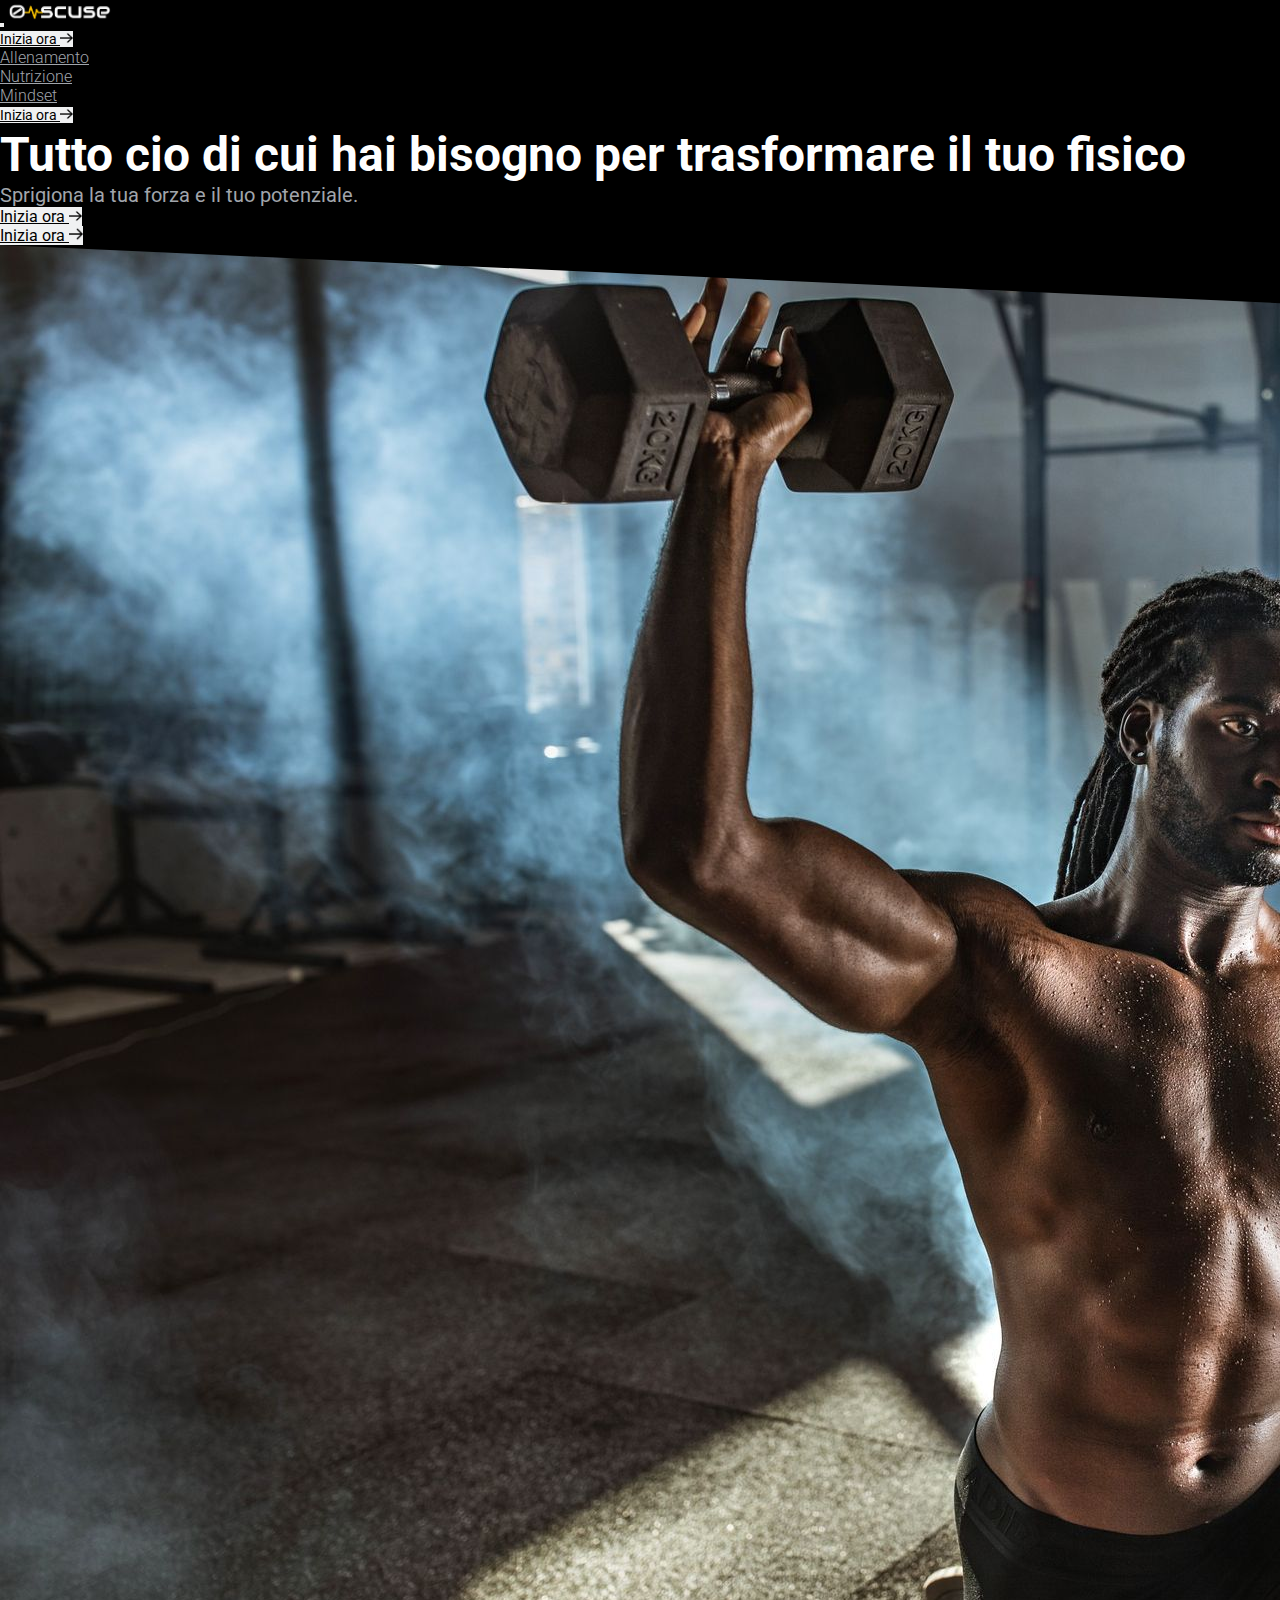
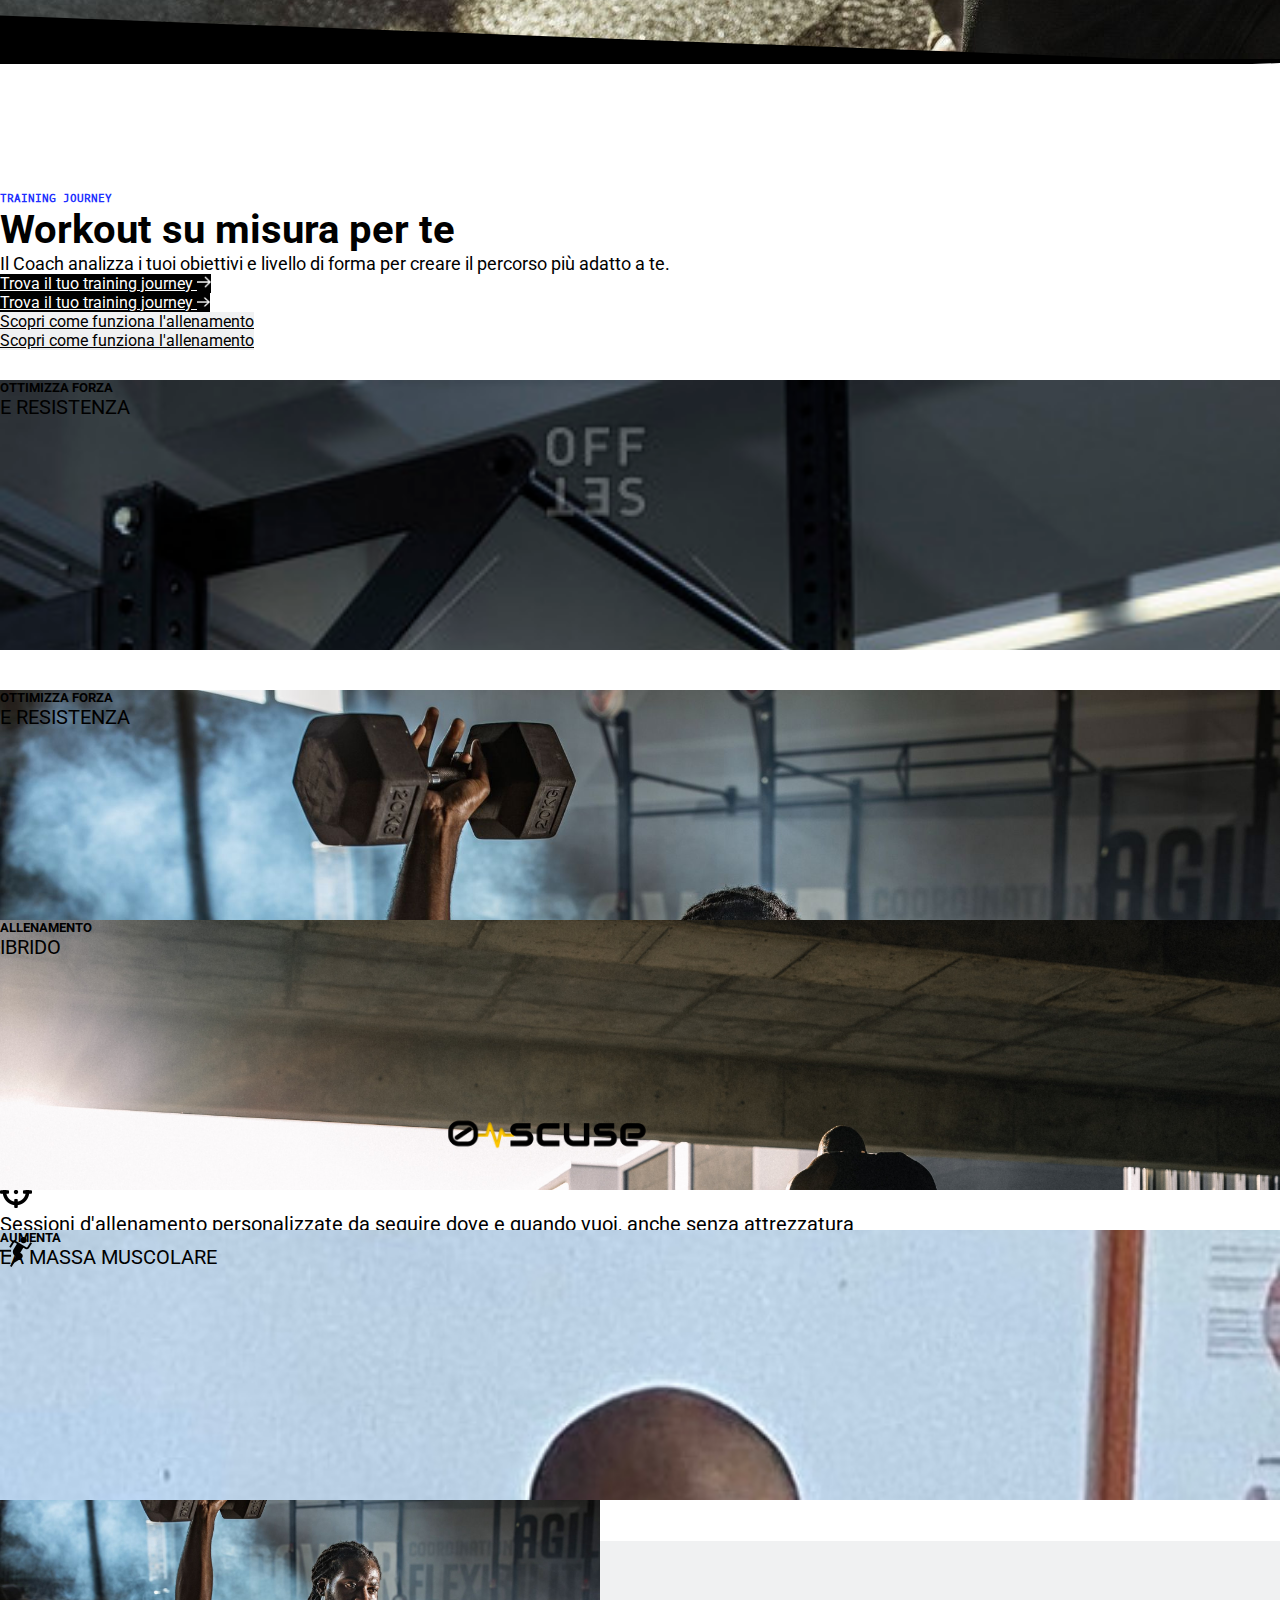
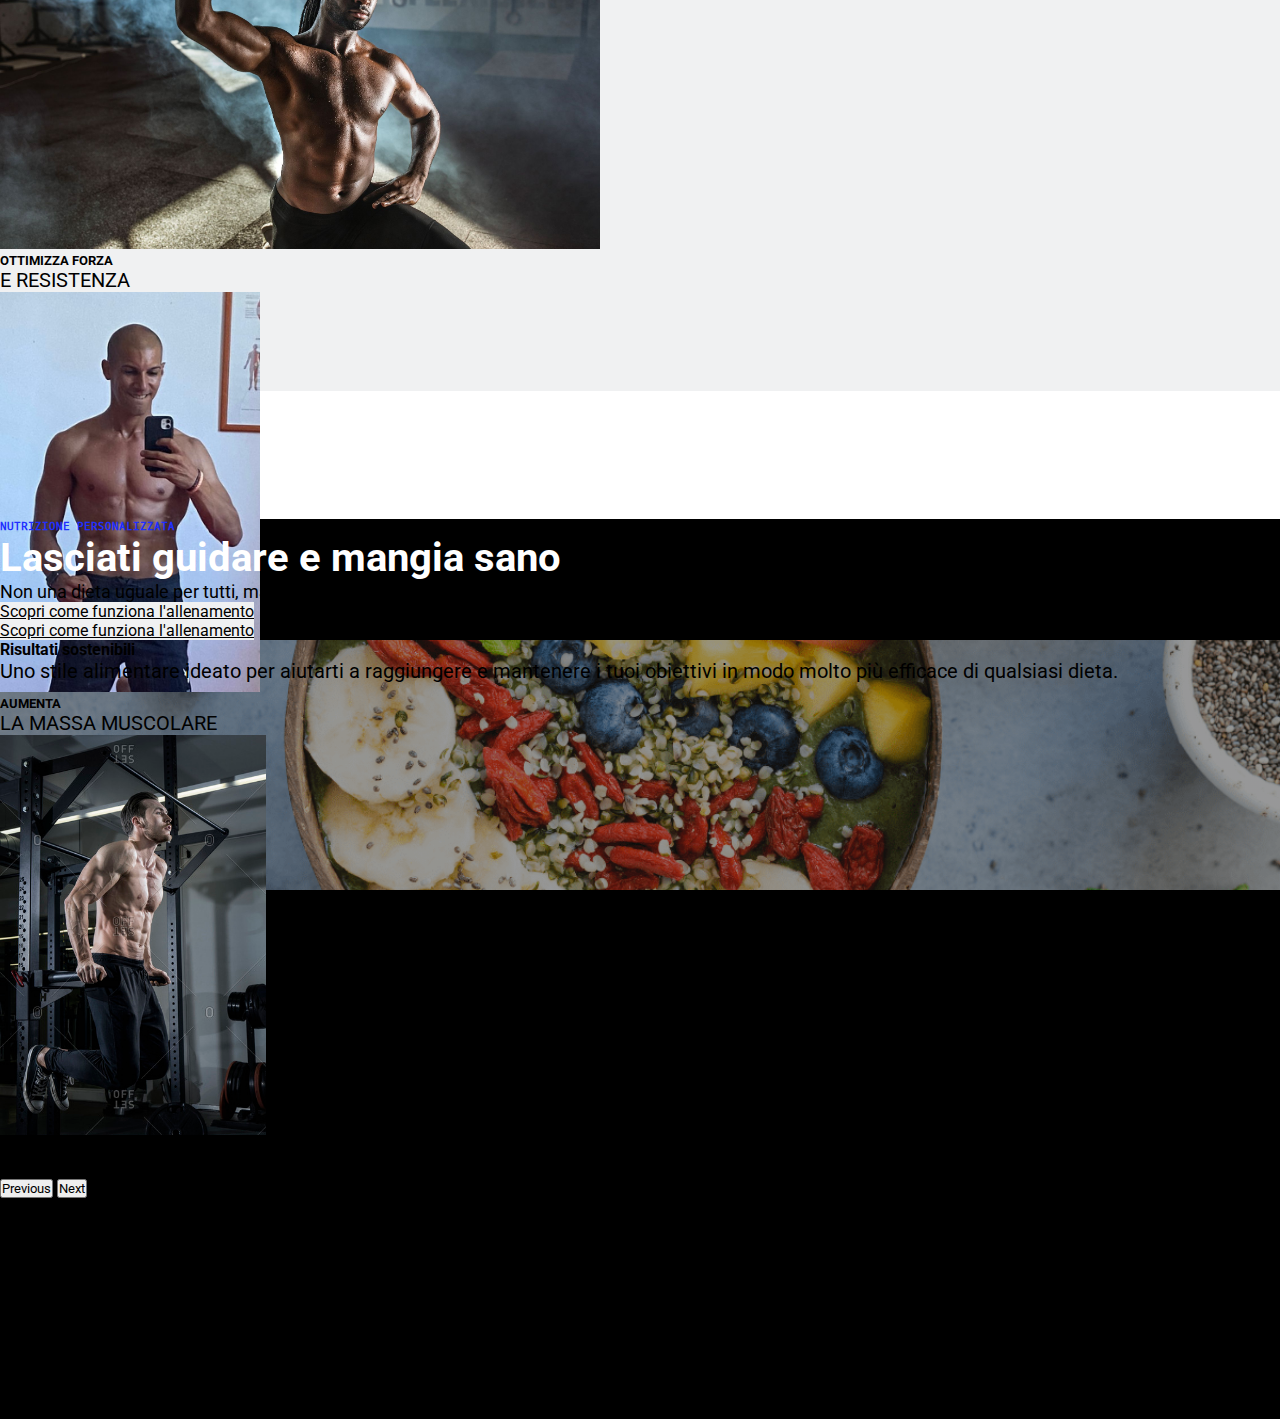
==== commit d87da6e1: "fixed top nav" ====
--- a/index.html
+++ b/index.html
@@ -23,7 +23,7 @@
 <body>
 
     <!-- START NAVBAR  -->
-    <nav class="navbar navbar-expand-md navbar-dark bg-black border-none" aria-label="Fourth navbar example">
+    <nav class="navbar navbar-expand-md navbar-dark bg-black border-none fixed-top" aria-label="Fourth navbar example">
         <div class="container-fluid justify-content-start">
             <button class="navbar-toggler" type="button" data-bs-toggle="collapse" data-bs-target="#navbarsExample04"
                 aria-controls="navbarsExample04" aria-expanded="false" aria-label="Toggle navigation">
@@ -71,7 +71,7 @@
     </nav>
     <!-- END NAVBAR  -->
     <!-- START HERO SECTION  -->
-    <div class="container-fluid ps-0 pe-0">
+    <div class="container-fluid ps-0 pe-0 mt-3 pt-5 bg-black">
         <div class="row bg-black pt-4 pt-md-5 pb-0 pb-md-5">
             <div
                 class="col-12 col-md-5 d-flex justify-content-center flex-column align-items-start hero-section  text-white ps-4 pe-4 ps-md-5">
@@ -322,8 +322,8 @@
 
                 </div>
                 <div class="col-12 col-md-4 shadow-sm ms-md-2 p-3 p-md-5 bg-white border-bottom mt-md-2">
-                    <img src="./images/icons/running.png" alt="" class="img-fluid pb-3 flipper" width="32px">
-                    <p>Sessioni che si adattano a qualsiasi esigenza: lavoro, famiglia, viaggi</p>
+                    <img src="./images/icons/line-chart.png" alt="" class="img-fluid pb-3 " width="32px">
+                    <p>Tieni traccia dei tuoi progressi e ricevi il sostegno del coach.</p>
                 </div>
                 <!-- NEED 3 MORE BOXES -->
                 <div class="col-2">
@@ -339,7 +339,7 @@
 
         <div class="container-fluid  ">
             <div class="row ps-2 ms-md-2">
-                <div class="col-12 col-md-6 margin-top-custom">
+                <div class="col-12 col-md-6 margin-top-custom ">
 
                     <h6 class="pt-5 pb-2 ">NUTRIZIONE PERSONALIZZATA</h6>
                     <h2 class="fs-custom-2 text-white me-0 me-md-5 pe-md-4">Lasciati guidare e mangia sano</h2>
@@ -359,32 +359,39 @@
                         </a>
                     </div>
                 </div>
-                <div class="col-12 col-md-6">
-                    <p class="text-light">bla bla bla</p>
+
+                <div class="col-12 col-md-3 custom-overflow d-flex flex-column bg-nutrition-1 justify-content-center">
+                    <h4 class="p-3 text-light display-6 border-bottom border-bottom-custom">Risultati
+                        sostenibili</h4>
+                    <p class="p-3 text-light lead lead-custom">Uno stile alimentare ideato per aiutarti a raggiungere e
+                        mantenere i
+                        tuoi
+                        obiettivi in modo molto più efficace di qualsiasi dieta.
+                    </p>
+
                 </div>
             </div>
         </div>
-    </div>
-
-
-
-
-
-
-    <!-- END FEATURES SECTION  -->
-
-    <!-- Optional JavaScript; choose one of the two! -->
-
-    <!-- Option 1: Bootstrap Bundle with Popper -->
-    <script src="https://cdn.jsdelivr.net/npm/bootstrap@5.0.2/dist/js/bootstrap.bundle.min.js"
-        integrity="sha384-MrcW6ZMFYlzcLA8Nl+NtUVF0sA7MsXsP1UyJoMp4YLEuNSfAP+JcXn/tWtIaxVXM" crossorigin="anonymous">
-    </script>
-    <!-- CUSTOM JS -->
-    <script src="index.js"></script>
-
-    <!-- Option 2: Separate Popper and Bootstrap JS -->
-
-    <!-- <script src="https://cdn.jsdelivr.net/npm/@popperjs/core@2.9.2/dist/umd/popper.min.js"
+
+
+
+
+
+
+        <!-- END FEATURES SECTION  -->
+
+        <!-- Optional JavaScript; choose one of the two! -->
+
+        <!-- Option 1: Bootstrap Bundle with Popper -->
+        <script src="https://cdn.jsdelivr.net/npm/bootstrap@5.0.2/dist/js/bootstrap.bundle.min.js"
+            integrity="sha384-MrcW6ZMFYlzcLA8Nl+NtUVF0sA7MsXsP1UyJoMp4YLEuNSfAP+JcXn/tWtIaxVXM" crossorigin="anonymous">
+        </script>
+        <!-- CUSTOM JS -->
+        <script src="index.js"></script>
+
+        <!-- Option 2: Separate Popper and Bootstrap JS -->
+
+        <!-- <script src="https://cdn.jsdelivr.net/npm/@popperjs/core@2.9.2/dist/umd/popper.min.js"
         integrity="sha384-IQsoLXl5PILFhosVNubq5LC7Qb9DXgDA9i+tQ8Zj3iwWAwPtgFTxbJ8NT4GN1R8p" crossorigin="anonymous">
     </script>
     <script src="https://cdn.jsdelivr.net/npm/bootstrap@5.0.2/dist/js/bootstrap.min.js"
--- a/style.css
+++ b/style.css
@@ -388,5 +388,52 @@
 
 
 /* NUTRITION SECTION  */
-
-
+.custom-overflow{
+    overflow: hidden !important;
+}
+
+.bg-nutrition-1{
+   /* background-image: url('./images/break1.png'); */
+   background-image: linear-gradient(rgba(0,0,0,0.4), rgba(0,0,0,0.4)), url("./images/break1.png");
+   background-position: center;
+   background-size: cover;
+   background-repeat: no-repeat;
+   min-height: 250px;
+   transition: .3s ease;
+
+}
+
+.bg-nutrition-1:hover{
+     background-image: linear-gradient(rgba(0,0,0,0.55), rgba(0,0,0,0.55)), url("./images/break1.png");
+     transition: 0.3s ease;
+     /* background-size: 250%; */
+}
+
+.border-bottom-custom{
+    /* position: absolute; */
+    /* left: 30%; */
+    width: 60% ;
+}
+
+@media only screen and (max-width: 576px){
+    .bg-nutrition-1{
+     background-image: linear-gradient(rgba(0,0,0,0.55), rgba(0,0,0,0.55)), url("./images/break1.png");
+
+    }
+
+    .lead-custom{
+        font-size: 16px;
+    }
+
+    p{
+        font-size: 16px;
+    }
+}
+
+@media only screen and (min-width: 768px){
+   p{
+    font-size: 20px;
+   }
+}
+
+
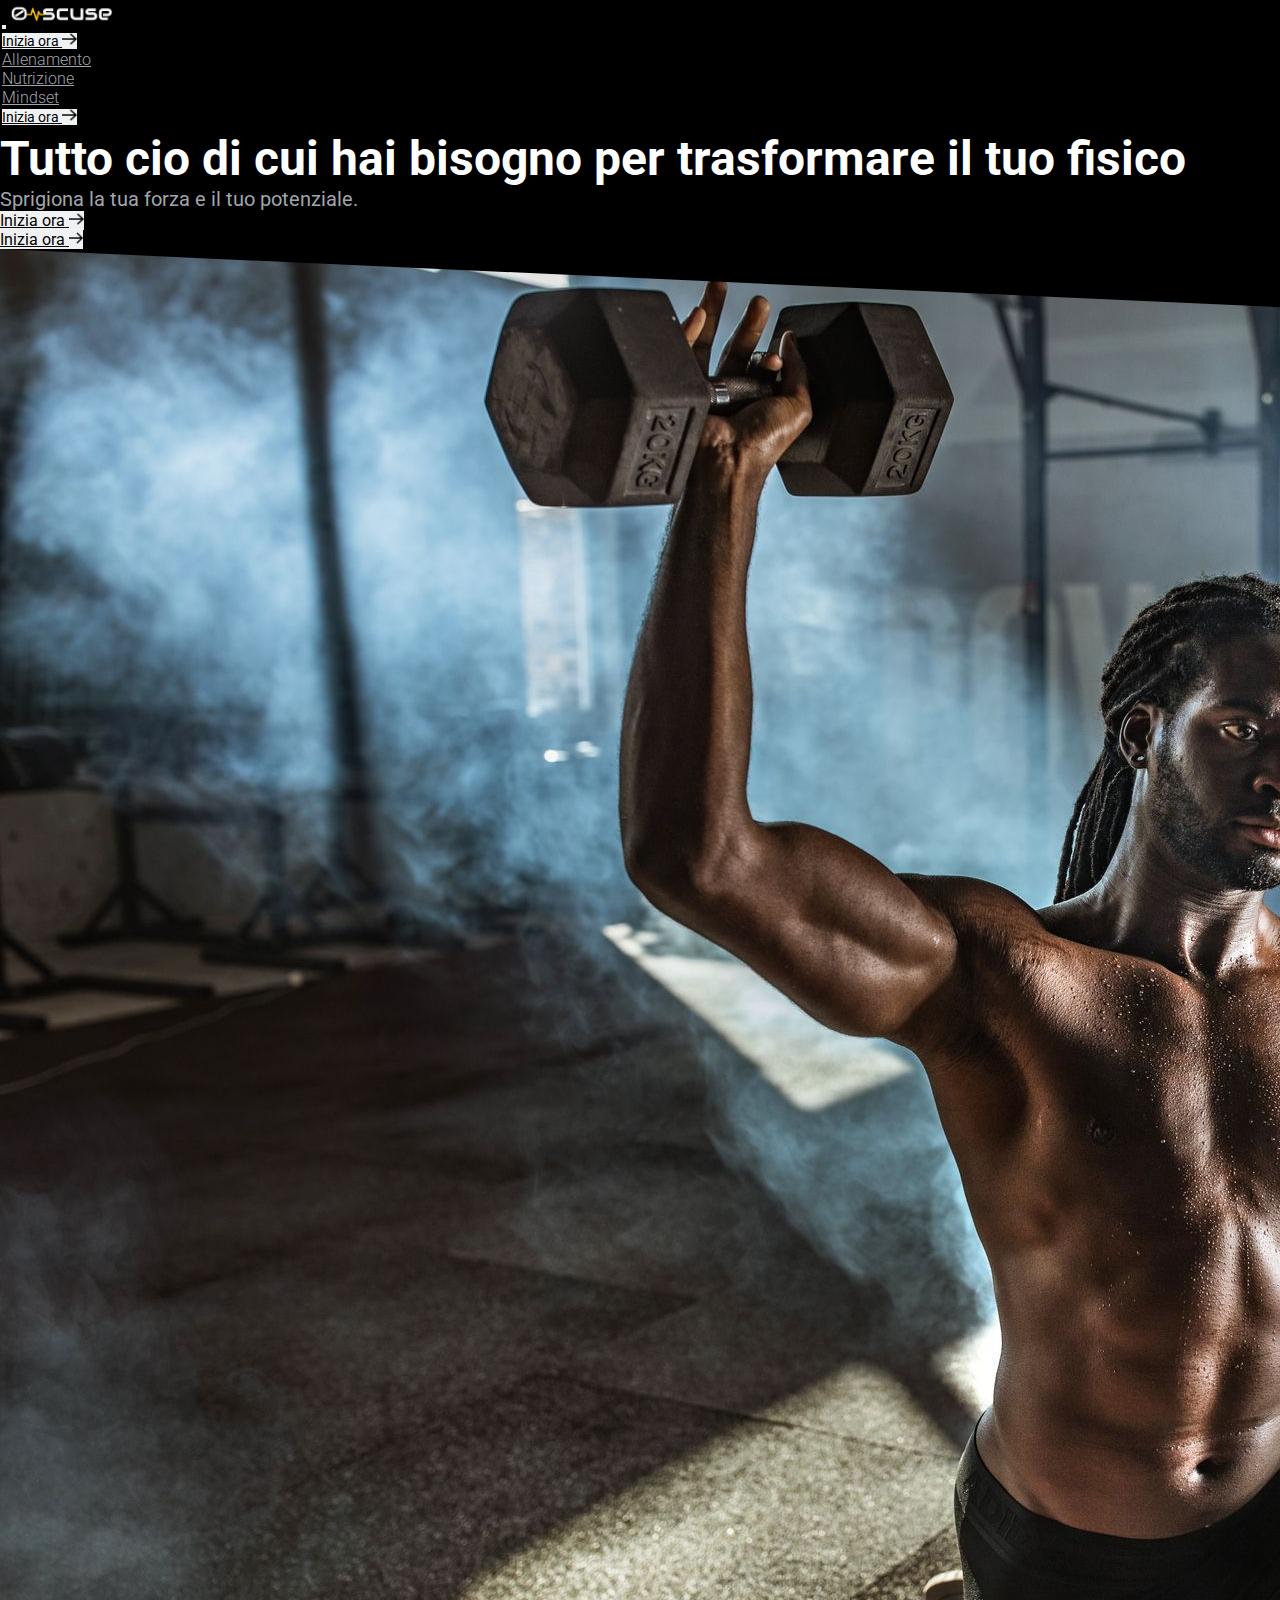
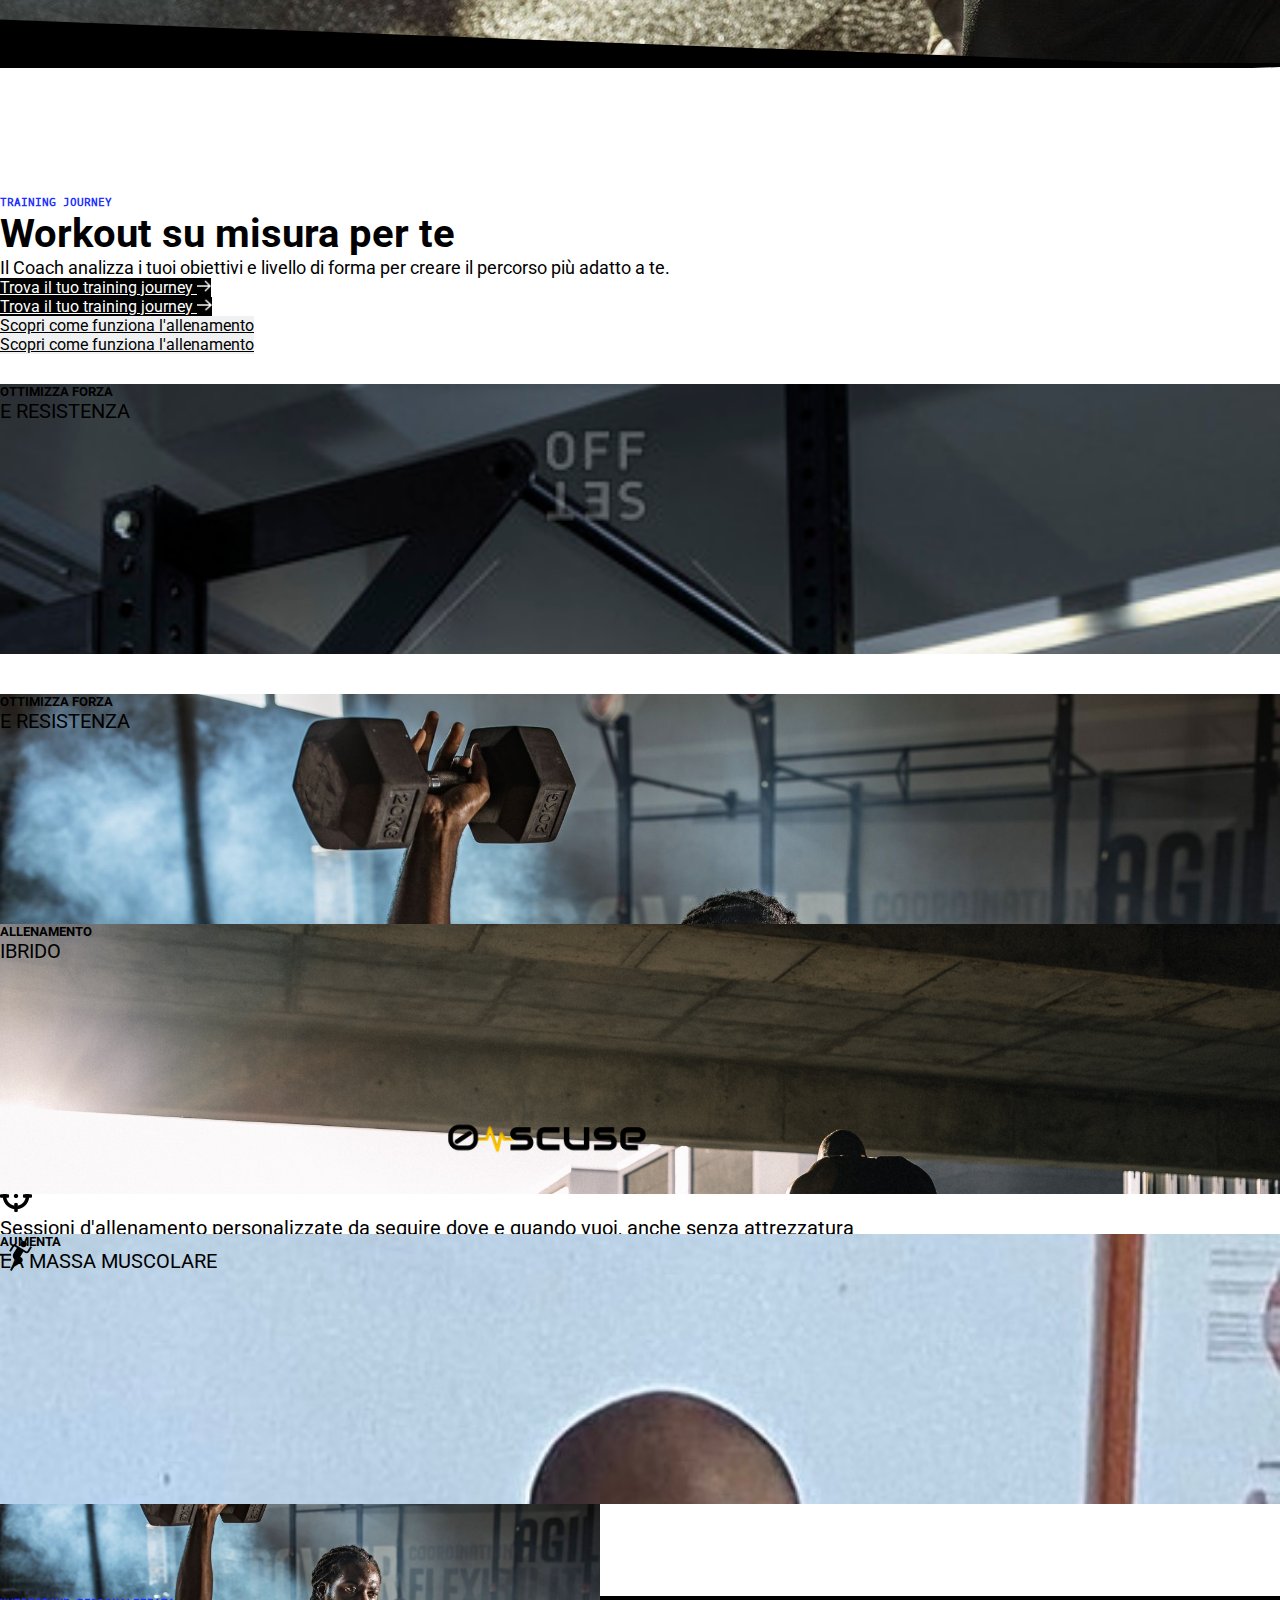
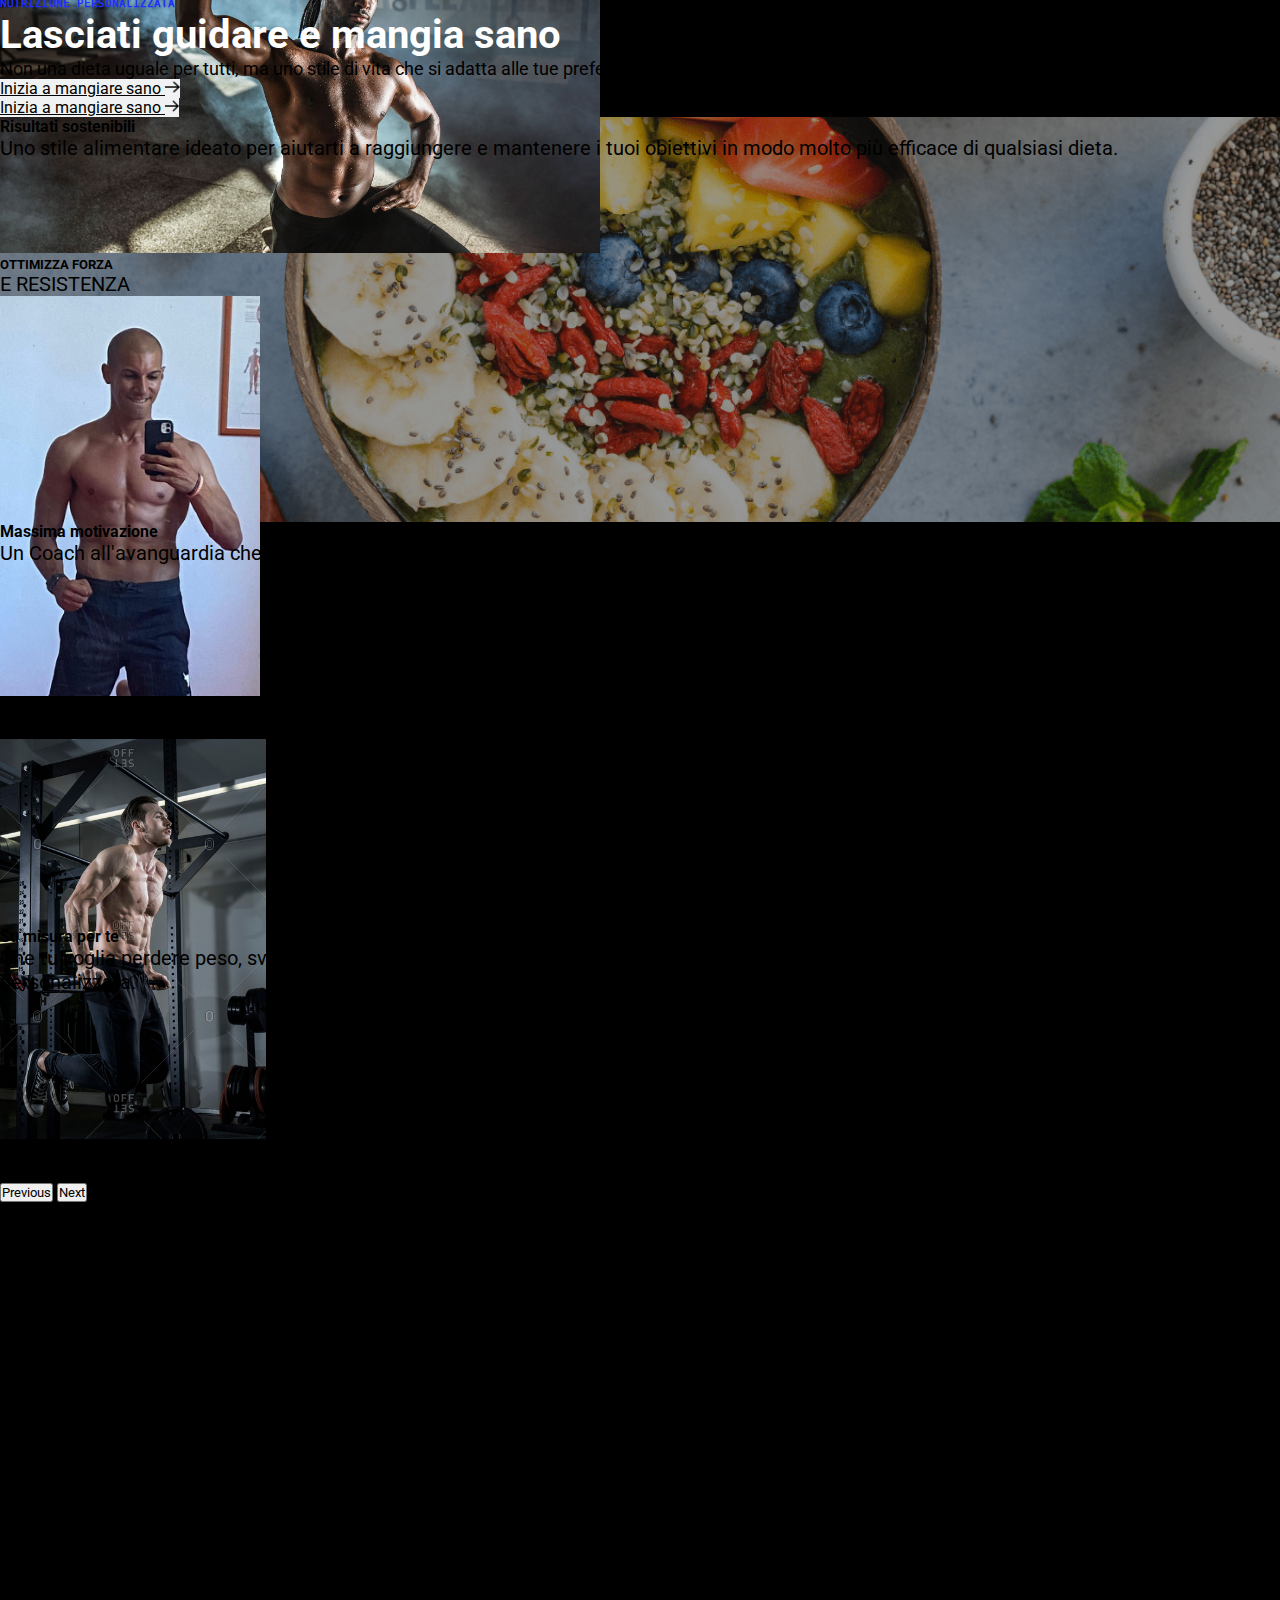
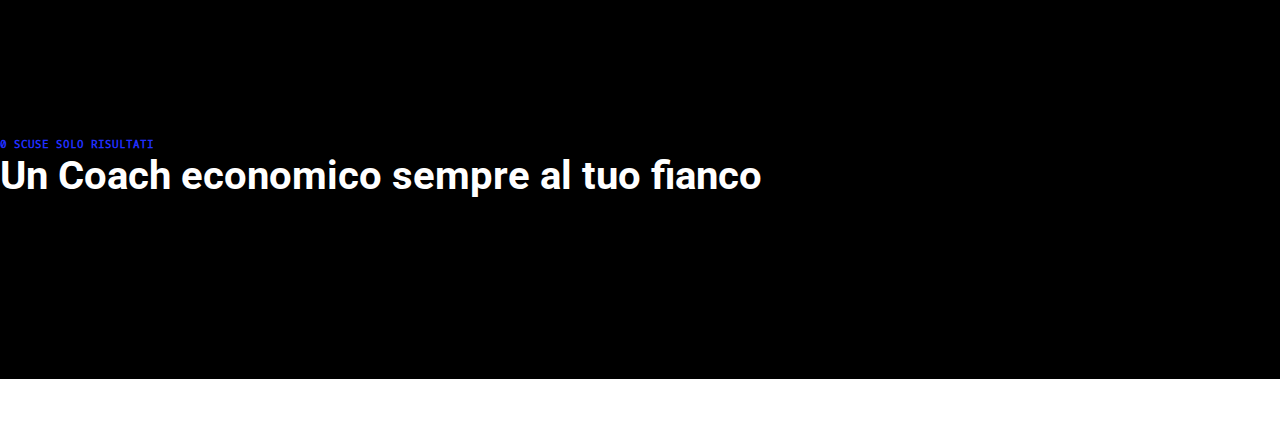
==== commit fda4d5a3: "need to do the footer" ====
--- a/index.html
+++ b/index.html
@@ -36,7 +36,7 @@
 
             <div class=" btn d-block d-md-none border-custom ms-auto">
                 <a href="" class="nav-link bg-btn-custom ps-3 pe-3 pt-2 pb-2 font-custom">Inizia ora <img
-                        src="./images/icons/right-arrow.png" alt="" class="img-fluid btn-icon ms-1"></a>
+                        src="./images/icons/right-arrow.png" alt="" class="img-fluid btn-icon ms-1 btn-icon-navbar"></a>
             </div>
             <div class="collapse navbar-collapse" id="navbarsExample04">
                 <ul class="navbar-nav me-auto mb-2 mb-md-0">
@@ -78,7 +78,7 @@
                 <h1 class="fs-custom pb-2">Tutto cio di cui hai bisogno per trasformare il tuo fisico</h1>
                 <p class="text-secondary lead fw-normal ">Sprigiona la tua forza e il tuo potenziale.</p>
                 <div class="col-12 d-block d-md-none btn  border-custom padding-custom">
-                    <a href="" class="nav-link bg-btn-custom  mt-2  pt-3 pb-3">Inizia ora
+                    <a href="" class="nav-link bg-btn-custom  mt-2  pt-3 pb-3 ">Inizia ora
                         <img src="./images/icons/right-arrow.png" alt="" class="img-fluid btn-icon ms-1"></a>
                     </a>
                 </div>
@@ -91,7 +91,7 @@
 
             </div>
 
-            <div class="col-12 col-md-7 pt-3 pt-md-0">
+            <div class="col-12 col-md-7 pt-5 pt-md-0">
                 <div class="img-wrapper hero-img">
                     <div class="wrapper">
                         <div class="custom-shape-divider-top-1661006800">
@@ -338,7 +338,7 @@
     <div class=" bg-black nutrition-height">
 
         <div class="container-fluid  ">
-            <div class="row ps-2 ms-md-2">
+            <div class="row ps-md-2 ms-md-2">
                 <div class="col-12 col-md-6 margin-top-custom ">
 
                     <h6 class="pt-5 pb-2 ">NUTRIZIONE PERSONALIZZATA</h6>
@@ -346,52 +346,138 @@
                     <p class="fs-p pt-2 text-light pe-1 pe-md-5">Non una dieta uguale per tutti, ma uno stile di vita
                         che si adatta
                         alle tue preferenze alimentari, ai tuoi bisogni e ai tuoi obiettivi.</p>
-                    <div class="col-12 d-block d-md-none btn  border-custom padding-custom">
-                        <a href="" class="nav-link bg-btn-custom  mt-1 vw-custom pt-3 pb-3">Scopri come funziona
-                            l'allenamento
-                            <!-- <img src="./images/icons/right-arrow.png" alt="" class="img-fluid btn-icon ms-1"></a> -->
+                    <div class="col-12 d-block d-md-none btn pb-5 border-custom padding-custom">
+                        <a href="" class="nav-link bg-btn-custom  mt-1 vw-custom pt-3 pb-3">Inizia a mangiare sano
+
+                            <img src="./images/icons/right-arrow.png" alt="" class="img-fluid btn-icon ms-1"></a>
                         </a>
                     </div>
-                    <div class="col-9 d-none d-md-block btn padding-custom border-custom">
-                        <a href="" class="nav-link  bg-btn-custom mt-1 pt-2 pb-2 vw-custom">Scopri come funziona
-                            l'allenamento
-                            <!-- <img src="./images/icons/right-arrow.png" alt="" class="img-fluid btn-icon-2 ms-1"></a> -->
+                    <div class="col-6 d-none d-md-block btn padding-custom border-custom">
+                        <a href="" class="nav-link  bg-btn-custom mt-1 pt-2 pb-2 vw-custom">Inizia a mangiare sano
+
+                            <img src="./images/icons/right-arrow.png" alt="" class="img-fluid btn-icon-2 ms-1"></a>
                         </a>
                     </div>
                 </div>
-
                 <div class="col-12 col-md-3 custom-overflow d-flex flex-column bg-nutrition-1 justify-content-center">
-                    <h4 class="p-3 text-light display-6 border-bottom border-bottom-custom">Risultati
+                    <h4 class="p-3 text-light fs-4 border-bottom border-bottom-custom">Risultati
                         sostenibili</h4>
-                    <p class="p-3 text-light lead lead-custom">Uno stile alimentare ideato per aiutarti a raggiungere e
+
+                    <p class="p-3 text-light lead lead-custom ">Uno stile alimentare ideato per aiutarti a
+                        raggiungere e
                         mantenere i
                         tuoi
                         obiettivi in modo molto più efficace di qualsiasi dieta.
                     </p>
 
                 </div>
-            </div>
-        </div>
-
-
-
-
-
-
-        <!-- END FEATURES SECTION  -->
-
-        <!-- Optional JavaScript; choose one of the two! -->
-
-        <!-- Option 1: Bootstrap Bundle with Popper -->
-        <script src="https://cdn.jsdelivr.net/npm/bootstrap@5.0.2/dist/js/bootstrap.bundle.min.js"
-            integrity="sha384-MrcW6ZMFYlzcLA8Nl+NtUVF0sA7MsXsP1UyJoMp4YLEuNSfAP+JcXn/tWtIaxVXM" crossorigin="anonymous">
-        </script>
-        <!-- CUSTOM JS -->
-        <script src="index.js"></script>
-
-        <!-- Option 2: Separate Popper and Bootstrap JS -->
-
-        <!-- <script src="https://cdn.jsdelivr.net/npm/@popperjs/core@2.9.2/dist/umd/popper.min.js"
+
+
+                <div class="col-12 col-md-3 custom-overflow d-flex flex-column bg-nutrition-2  justify-content-center">
+                    <h4 class="p-3 text-light fs-4 border-bottom border-bottom-custom ">Massima motivazione
+                    </h4>
+                    <p class="p-3 text-light lead lead-custom">Un Coach all'avanguardia che ti incoraggia e ti consiglia
+                        basandosi sulle più recenti ricerche scientifiche
+                    </p>
+
+                </div>
+
+                <div class="col-6">
+                    <!-- empty col  -->
+                </div>
+
+                <div class="col-12 col-md-3 custom-overflow d-flex flex-column bg-nutrition-3 justify-content-center">
+                    <h4 class="p-3 text-light fs-4 border-bottom border-bottom-custom">Su misura per te</h4>
+                    <p class="p-3 text-light lead lead-custom">Che tu voglia perdere peso, sviluppare i muscoli o
+                        migliorare la tua salute in generale, raggiungi il tuo obiettivo con la tua nutrizione
+                        personalizzata.
+                    </p>
+
+                </div>
+
+
+                <div class="col-12 col-md-3 custom-overflow d-flex flex-column bg-nutrition-4 justify-content-center">
+                    <h4 class="p-3 text-light fs-4 border-bottom border-bottom-custom">Comunica con il Coach</h4>
+                    <p class="p-3 text-light lead lead-custom">Dai un feedback al Coach in modo che continui ad adattare
+                        ogni sessione ai tuoi progressi.
+                    </p>
+
+                </div>
+
+
+            </div>
+        </div>
+    </div>
+
+    <!-- COME FUNZIONA  -->
+    <div class="bg-black pb-5">
+        <div class="container-fluid  pt-md-5 mb-5 pb-5 ">
+            <div class="row ps-2 ms-md-4">
+                <h6 class="pt-5 pb-2 d-md-none">0 SCUSE SOLO RISULTATI</h6>
+
+                <h2 class="fs-custom-2 text-white me-0 me-md-5 pe-md-4 text-md-center pb-md-5 pb-3 pt-1 pt-md-5">Un
+                    Coach
+                    economico
+                    sempre al tuo fianco
+                </h2>
+                <!-- <p class="fs-p pt-2 text-light pe-1 pe-md-5">L'unico servizio di personal coaching con la clausola
+                    "risultati o rimborsato"</p> -->
+            </div>
+            <div class="row">
+                <div class="col-12 col-md-8  ">
+                    <img src="https://imgr1.womenshealth.de/Outdoor-Workout-Ganzkoerper-Bodyweight-Training-article169Gallery-4218003-99980.jpg"
+                        alt="" class="img-fluid img-custom-position">
+                </div>
+                <div class="pt-3 col-12 col-md-5 bg-white shadow custom-margin text-dark text-center">
+                    <h4 class="display-7 p-3 ">Protocollo Workout & Nutrizione</h4>
+                    <p class="ps-3 pe-3 p-small">Training Journey personalizzato</p>
+                    <p class="ps-3 pe-3 p-small">Coach qualificato sempre al tuo fianco</p>
+                    <p class="ps-3 pe-3 p-small">Istruzioni sull'alimentazione</p>
+                    <p class="ps-3 pe-3 p-small">Esercizi in formato video</p>
+                    <p class="ps-3 pe-3 p-small">L'unico servizio di personal coaching con la clausola
+                        <span class="fw-bold"> "Risultati o
+                            Rimborsati" </span>
+                    </p>
+                    <div class="ms-md-5 me-md-5 pb-2">
+                        <div class="col-12 d-block  btn  border-custom padding-custom">
+                            <a href="" class="nav-link text-white bg-dark   mt-2  pt-3 pb-3">Confronta i costi
+                                <img src="./images/icons/right-arrow.png" alt=""
+                                    class="img-fluid btn-icon ms-1 btn-icon-white"></a>
+                            </a>
+                        </div>
+                    </div>
+                    <p class="ps-3 pe-3 p-small text-inactive">A partire da <span class="fw-bold">2,36€</span> al
+                        giorno.
+                    </p>
+
+
+
+
+
+                </div>
+            </div>
+        </div>
+    </div>
+
+
+
+
+
+
+    <!-- END FEATURES SECTION  -->
+
+    <!-- Optional JavaScript; choose one of the two! -->
+
+    <!-- Option 1: Bootstrap Bundle with Popper -->
+    <script src="https://cdn.jsdelivr.net/npm/bootstrap@5.0.2/dist/js/bootstrap.bundle.min.js"
+        integrity="sha384-MrcW6ZMFYlzcLA8Nl+NtUVF0sA7MsXsP1UyJoMp4YLEuNSfAP+JcXn/tWtIaxVXM" crossorigin="anonymous">
+    </script>
+    <!-- CUSTOM JS -->
+    <script src="index.js"></script>
+
+    <!-- Option 2: Separate Popper and Bootstrap JS -->
+
+    <!-- <script src="https://cdn.jsdelivr.net/npm/@popperjs/core@2.9.2/dist/umd/popper.min.js"
         integrity="sha384-IQsoLXl5PILFhosVNubq5LC7Qb9DXgDA9i+tQ8Zj3iwWAwPtgFTxbJ8NT4GN1R8p" crossorigin="anonymous">
     </script>
     <script src="https://cdn.jsdelivr.net/npm/bootstrap@5.0.2/dist/js/bootstrap.min.js"
--- a/style.css
+++ b/style.css
@@ -61,6 +61,7 @@
 .navbar{
     border-bottom: 2px solid black !important;
     box-shadow: 1px 1px black !important;
+    padding: 2px !important;
 }
 
 
@@ -166,6 +167,10 @@
         font-size: 16px;
     }
 
+    .btn-icon-navbar{
+        width: 12.4px !important;
+    }
+
    
     
  
@@ -224,8 +229,10 @@
 }
 
 .btn-icon{
-    width: 12.5px;
-}
+    width: 14.5px;
+}
+
+
 
 .btn-icon-2{
     width: 14px; 
@@ -357,13 +364,13 @@
 /* VANTAGGI SECTION  */
 @media only screen and (min-width: 768px){
     
-    .vantaggi-height{
+    /* .vantaggi-height{
         height: 100vh;
-    }
-
-    .nutrition-height{
+    } */
+
+    /* .nutrition-height{
         height: 100vh;
-    }
+    } */
 }
 
 .bg-grey{
@@ -393,12 +400,11 @@
 }
 
 .bg-nutrition-1{
-   /* background-image: url('./images/break1.png'); */
    background-image: linear-gradient(rgba(0,0,0,0.4), rgba(0,0,0,0.4)), url("./images/break1.png");
    background-position: center;
    background-size: cover;
    background-repeat: no-repeat;
-   min-height: 250px;
+   min-height: 45vh;
    transition: .3s ease;
 
 }
@@ -406,8 +412,52 @@
 .bg-nutrition-1:hover{
      background-image: linear-gradient(rgba(0,0,0,0.55), rgba(0,0,0,0.55)), url("./images/break1.png");
      transition: 0.3s ease;
-     /* background-size: 250%; */
-}
+}
+
+.bg-nutrition-2{
+    background-image: linear-gradient(rgba(0,0,0,0.4), rgba(0,0,0,0.4)), url("https://hips.hearstapps.com/hmg-prod/images/young-man-bending-forward-with-exhaustion-in-royalty-free-image-1583592789.jpg?crop=0.668xw:1.00xh;0.257xw,0&resize=640:*");
+    background-position: center;
+    background-size: cover;
+    background-repeat: no-repeat;
+    min-height: 45vh;
+    transition: .3s ease;
+ 
+ }
+ 
+ .bg-nutrition-2:hover{
+      background-image: linear-gradient(rgba(0,0,0,0.55), rgba(0,0,0,0.55)), url("https://hips.hearstapps.com/hmg-prod/images/young-man-bending-forward-with-exhaustion-in-royalty-free-image-1583592789.jpg?crop=0.668xw:1.00xh;0.257xw,0&resize=640:*");
+      transition: 0.3s ease;
+ }
+
+ .bg-nutrition-3{
+    background-image: linear-gradient(rgba(0,0,0,0.4), rgba(0,0,0,0.4)), url(" https://thumbs.dreamstime.com/b/health-conscious-couple-cooking-healthy-food-diet-eating-fitness-lifestyle-proper-nutrition-low-calorie-dinner-home-kitchen-133916800.jpg ");
+    background-position: center;
+    background-size: cover;
+    background-repeat: no-repeat;
+    min-height: 45vh;
+    transition: .3s ease;
+ 
+ }
+ 
+ .bg-nutrition-3:hover{
+      background-image: linear-gradient(rgba(0,0,0,0.55), rgba(0,0,0,0.55)), url(" https://thumbs.dreamstime.com/b/health-conscious-couple-cooking-healthy-food-diet-eating-fitness-lifestyle-proper-nutrition-low-calorie-dinner-home-kitchen-133916800.jpg ");
+      transition: 0.3s ease;
+ }
+
+ .bg-nutrition-4{
+    background-image: linear-gradient(rgba(0,0,0,0.4), rgba(0,0,0,0.4)), url(" https://thumbs.dreamstime.com/b/home-gym-workout-online-exercise-app-phone-fit-woman-watching-training-tutorial-video-using-digital-personal-trainer-183971481.jpg ");
+    background-position: center;
+    background-size: cover;
+    background-repeat: no-repeat;
+    min-height: 45vh;
+    transition: .3s ease;
+ 
+ }
+ 
+ .bg-nutrition-4:hover{
+      background-image: linear-gradient(rgba(0,0,0,0.55), rgba(0,0,0,0.55)), url(" https://thumbs.dreamstime.com/b/home-gym-workout-online-exercise-app-phone-fit-woman-watching-training-tutorial-video-using-digital-personal-trainer-183971481.jpg ");
+      transition: 0.3s ease;
+ }
 
 .border-bottom-custom{
     /* position: absolute; */
@@ -415,9 +465,25 @@
     width: 60% ;
 }
 
+
 @media only screen and (max-width: 576px){
     .bg-nutrition-1{
      background-image: linear-gradient(rgba(0,0,0,0.55), rgba(0,0,0,0.55)), url("./images/break1.png");
+     border-bottom: 1.5px solid var(--color-grey);
+    }
+    .bg-nutrition-2{
+      background-image: linear-gradient(rgba(0,0,0,0.55), rgba(0,0,0,0.55)), url("https://hips.hearstapps.com/hmg-prod/images/young-man-bending-forward-with-exhaustion-in-royalty-free-image-1583592789.jpg?crop=0.668xw:1.00xh;0.257xw,0&resize=640:*");
+      border-bottom: 1.5px solid var(--color-grey);
+     
+    }
+
+    .bg-nutrition-3{
+      background-image: linear-gradient(rgba(0,0,0,0.55), rgba(0,0,0,0.55)), url(" https://thumbs.dreamstime.com/b/health-conscious-couple-cooking-healthy-food-diet-eating-fitness-lifestyle-proper-nutrition-low-calorie-dinner-home-kitchen-133916800.jpg ");
+      border-bottom: 1.5px solid var(--color-grey);
+    }
+
+    .bg-nutrition-4{
+      background-image: linear-gradient(rgba(0,0,0,0.55), rgba(0,0,0,0.55)), url(" https://thumbs.dreamstime.com/b/home-gym-workout-online-exercise-app-phone-fit-woman-watching-training-tutorial-video-using-digital-personal-trainer-183971481.jpg ");
 
     }
 
@@ -434,6 +500,35 @@
    p{
     font-size: 20px;
    }
-}
-
-
+
+   .p-small{
+    font-size: 16px;
+   }
+}
+
+
+/* COME FUNZIONA SECTION  */
+@media only screen and (min-width: 768px){
+
+.custom-margin{
+    margin-top: 5%;
+    margin-left: -10%;
+    /* margin-right: 12px; */
+    margin-bottom: -5%;
+}
+}
+@media only screen and (max-width: 576px){
+
+.img-custom-position{
+    position: relative;
+    top:5%;
+}
+}
+
+.display-7{
+    font-size: 24px;
+}
+
+.text-inactive{
+    color: var(--color-grey);
+}
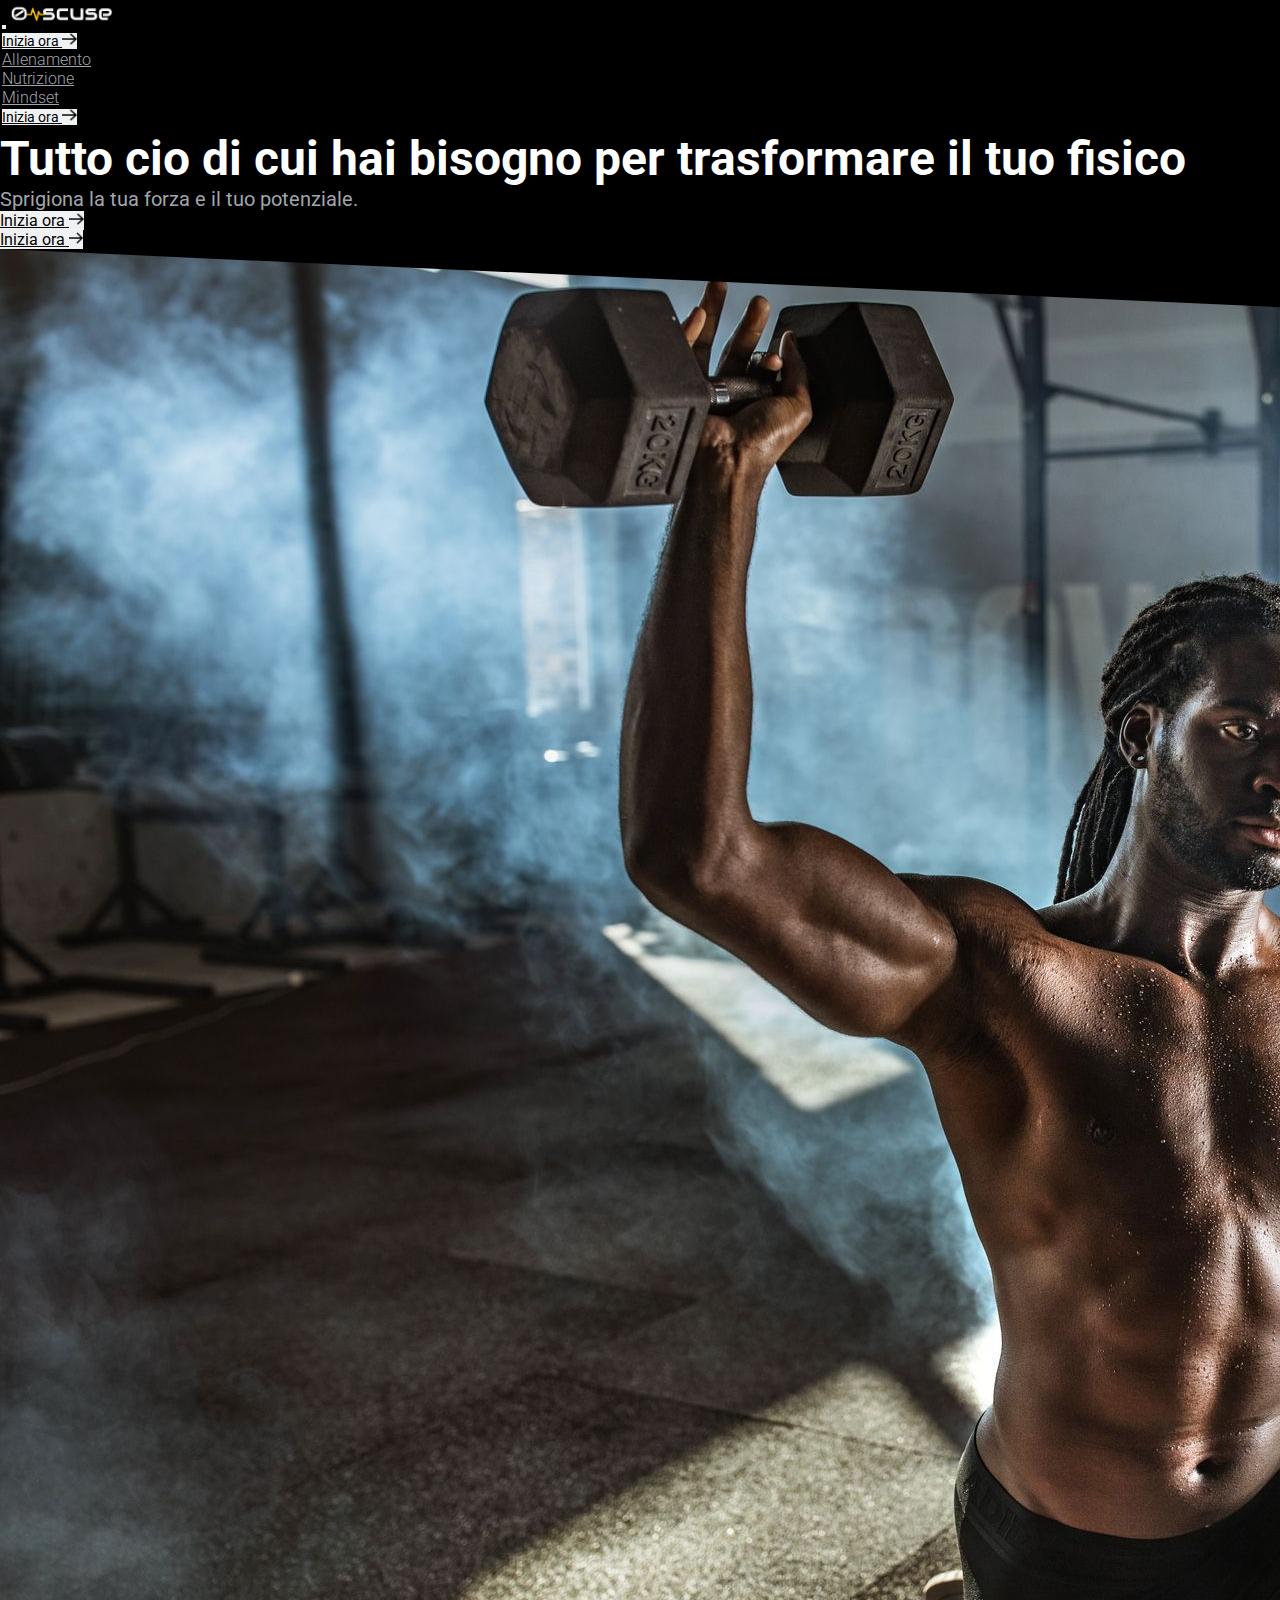
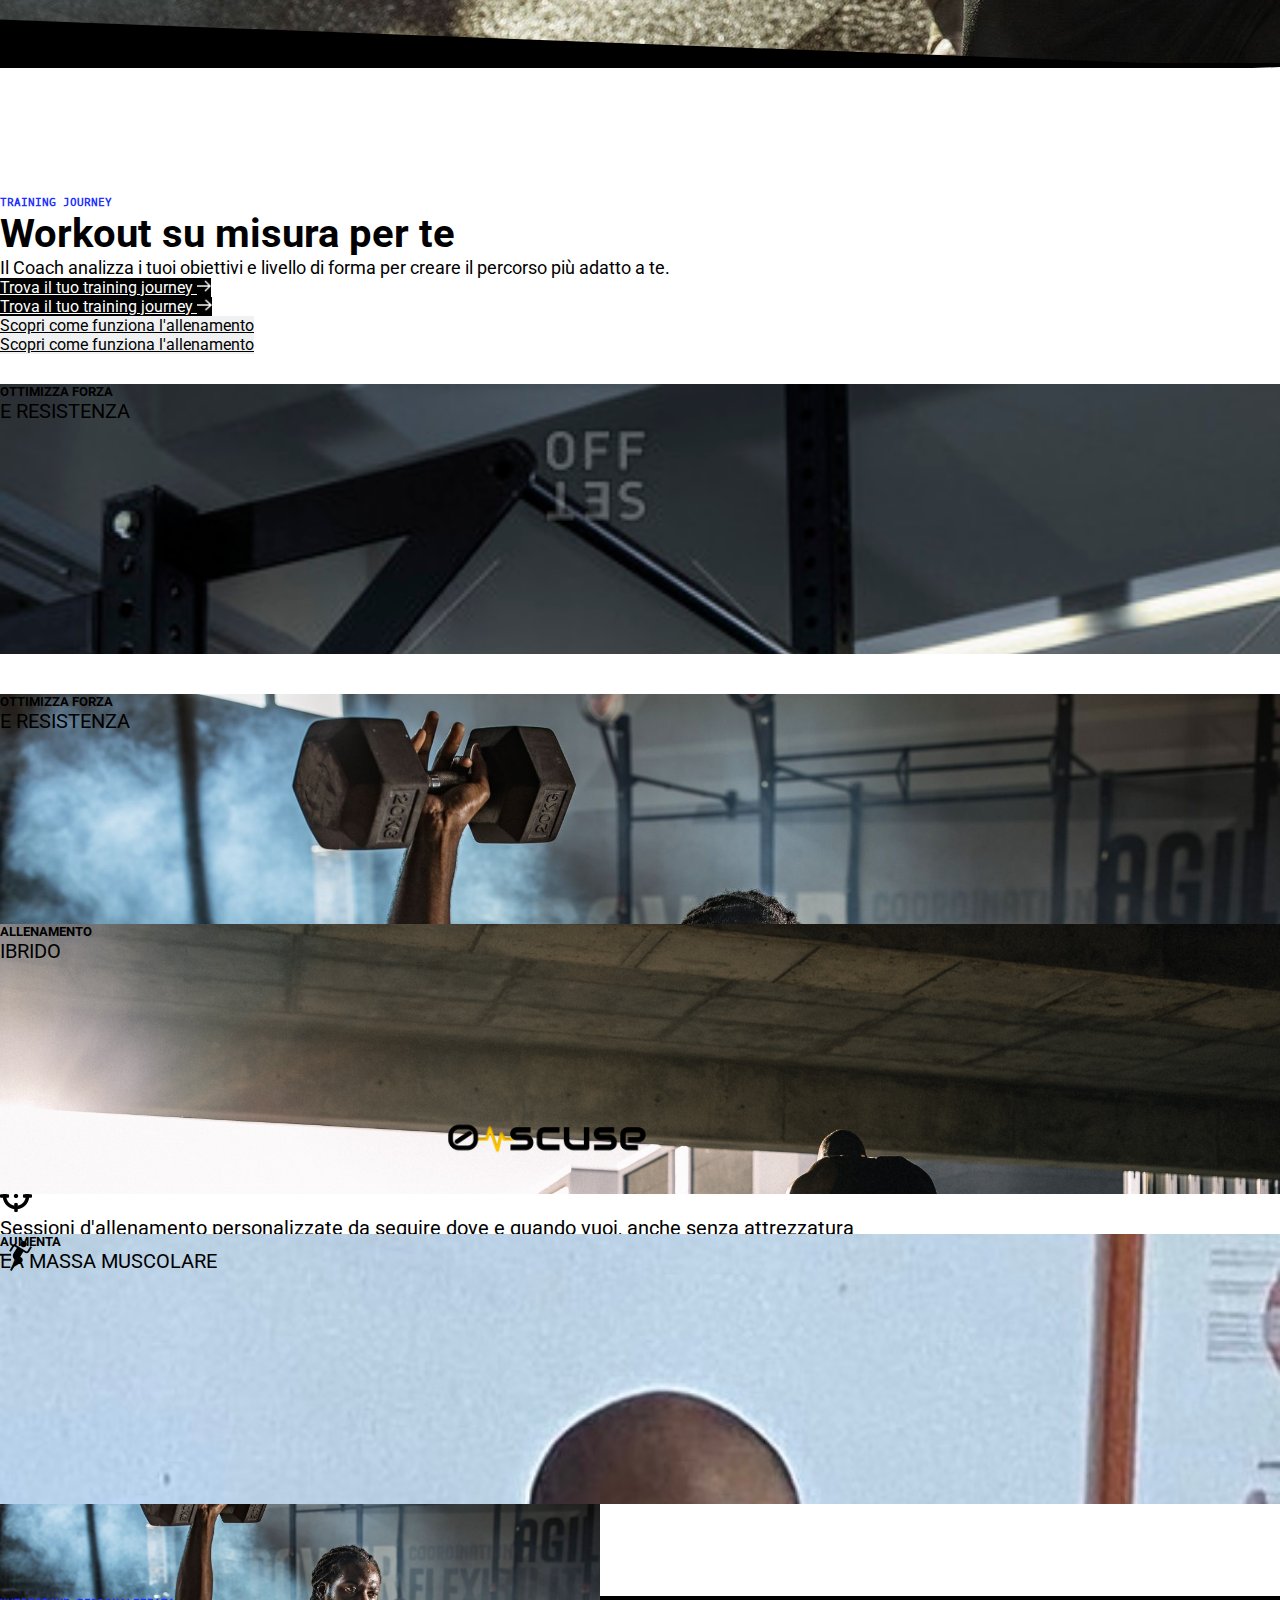
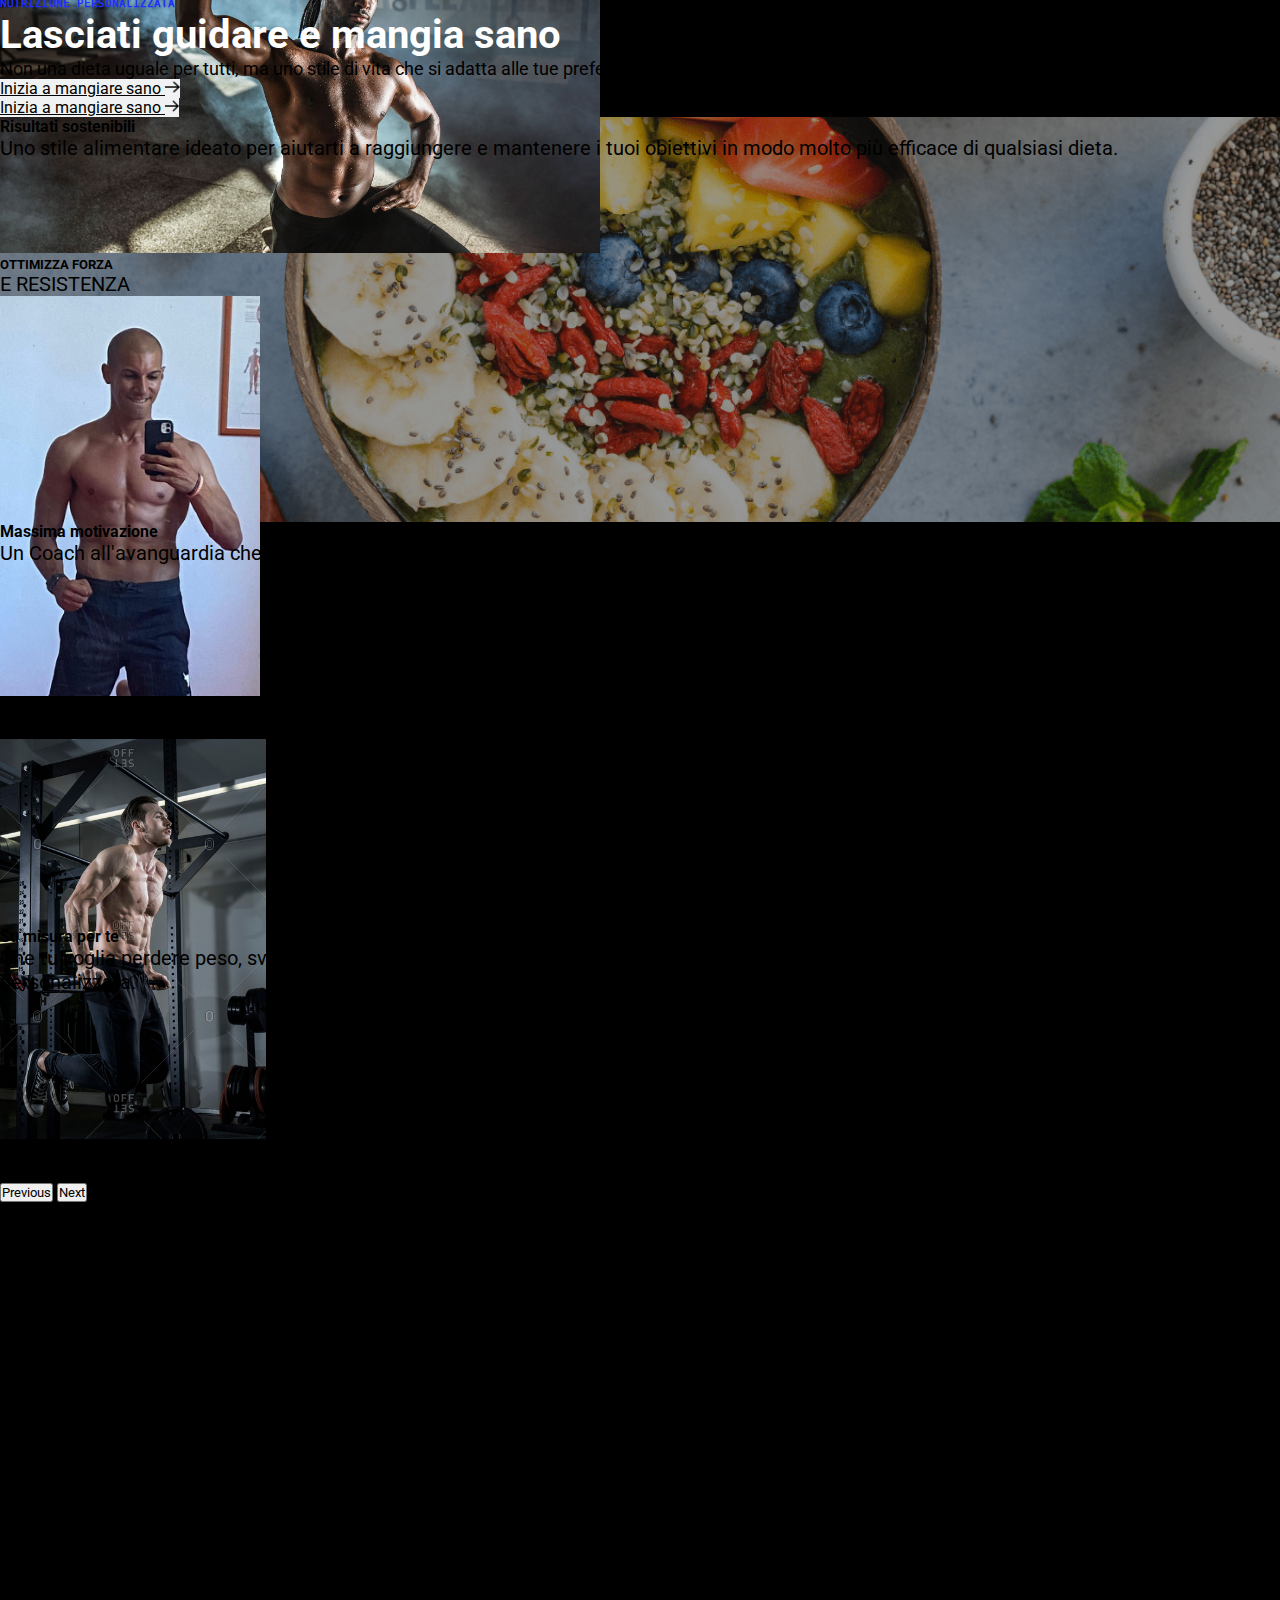
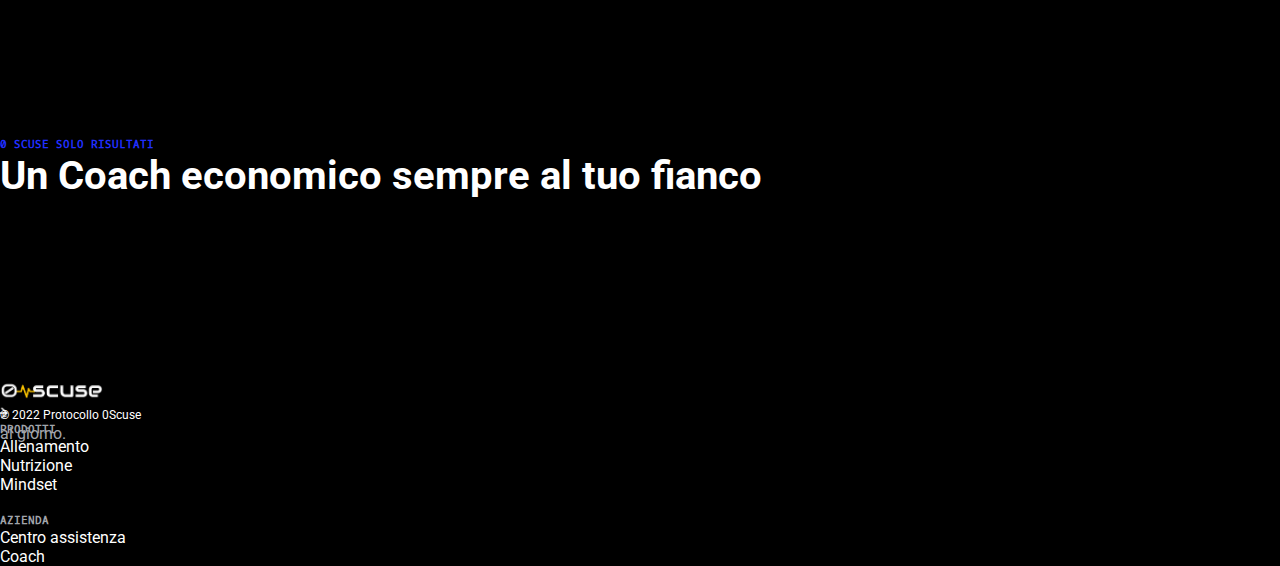
==== commit 5bc34872: "footer done" ====
--- a/index.html
+++ b/index.html
@@ -5,6 +5,14 @@
     <!-- Required meta tags -->
     <meta charset="utf-8">
     <meta name="viewport" content="width=device-width, initial-scale=1">
+    <meta name="description" content="Workout intensi & piani individuali | 0 SCUSE ">
+    <link rel="apple-touch-icon" sizes="180x180" href="/apple-touch-icon.png">
+    <link rel="icon" type="image/png" sizes="32x32" href="/favicon-32x32.png">
+    <link rel="icon" type="image/png" sizes="16x16" href="/favicon-16x16.png">
+    <link rel="manifest" href="/site.webmanifest">
+    <meta name="msapplication-config" content="/browserconfig.xml" />
+    <meta name="msapplication-TileColor" content="#ffffff">
+    <meta name="theme-color" content="#ffffff">
     <!-- FONTS  -->
     <link rel="preconnect" href="https://fonts.googleapis.com">
     <link rel="preconnect" href="https://fonts.gstatic.com" crossorigin>
@@ -410,8 +418,8 @@
     </div>
 
     <!-- COME FUNZIONA  -->
-    <div class="bg-black pb-5">
-        <div class="container-fluid  pt-md-5 mb-5 pb-5 ">
+    <div class="bg-black pb-md-5">
+        <div class="container-fluid  pt-md-5 mb-md-5 pb-md-5 ">
             <div class="row ps-2 ms-md-4">
                 <h6 class="pt-5 pb-2 d-md-none">0 SCUSE SOLO RISULTATI</h6>
 
@@ -459,6 +467,38 @@
         </div>
     </div>
 
+    <!-- FOOTER  -->
+
+    <div class="container-fluid bg-black">
+        <div class="row pt-5 pt-md-1">
+            <div class="col-12 col-md-6">
+                <img src="./images/logowhite.png" alt="" class="img-fluid custom-logo mt-md-3 ms-md-3 ms-1">
+                <p class="fs-smaller fw-light text-white pt-4 ps-1 pb-4">© 2022 Protocollo 0Scuse </p>
+            </div>
+            <div class="col-6 col-md-3 mt-3 ps-3 ps-md-1 ">
+                <h6 class="text-grey pb-3">PRODOTTI</h6>
+                <p class="text-white p-small">Allenamento</p>
+                <p class="text-white p-small">Nutrizione</p>
+                <p class="text-white p-small">Mindset</p>
+                <p class=" p-small">Shop <span class="fs-smaller">in arrivo</span></p>
+            </div>
+            <div class="col-6 col-md-3 mt-3 ps-3 ps-md-1 ">
+                <h6 class="text-grey pb-3">AZIENDA</h6>
+                <p class="text-white p-small">Centro assistenza</p>
+                <p class="text-white p-small">Coach</p>
+
+
+
+            </div>
+        </div>
+    </div>
+
+    <!-- ASSISTENA BTN  -->
+    <!-- <div class="container-fluid bg-black">
+        <a href=""><img src="./images/icons/question.png" alt="question mark icon" class="img-fluid btn-icon-white"
+                width="20px"></a>
+    </div> -->
+
 
 
 
--- a/style.css
+++ b/style.css
@@ -532,3 +532,14 @@
 .text-inactive{
     color: var(--color-grey);
 }
+
+/* FOOTER  */
+
+.fs-smaller{
+    font-size: 12px;
+}
+
+.text-grey{
+    color: var(--color-grey);
+    
+}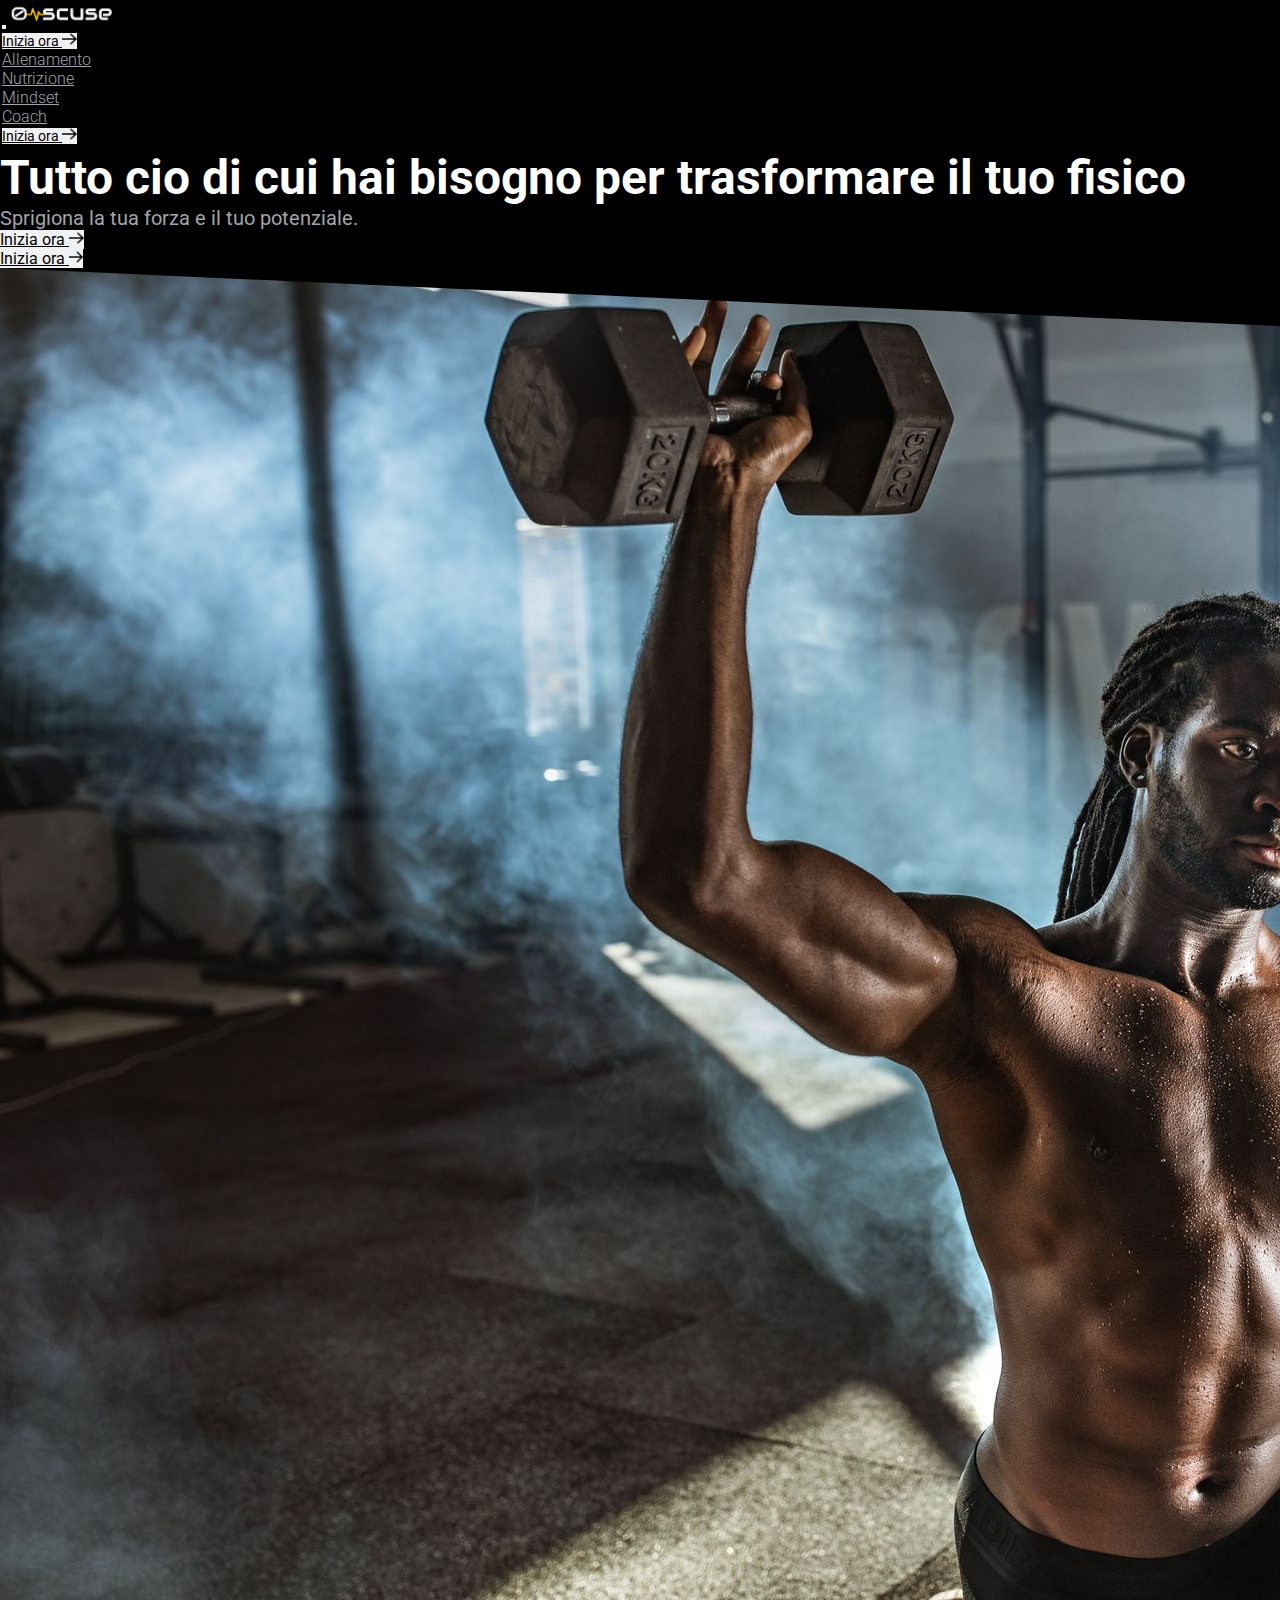
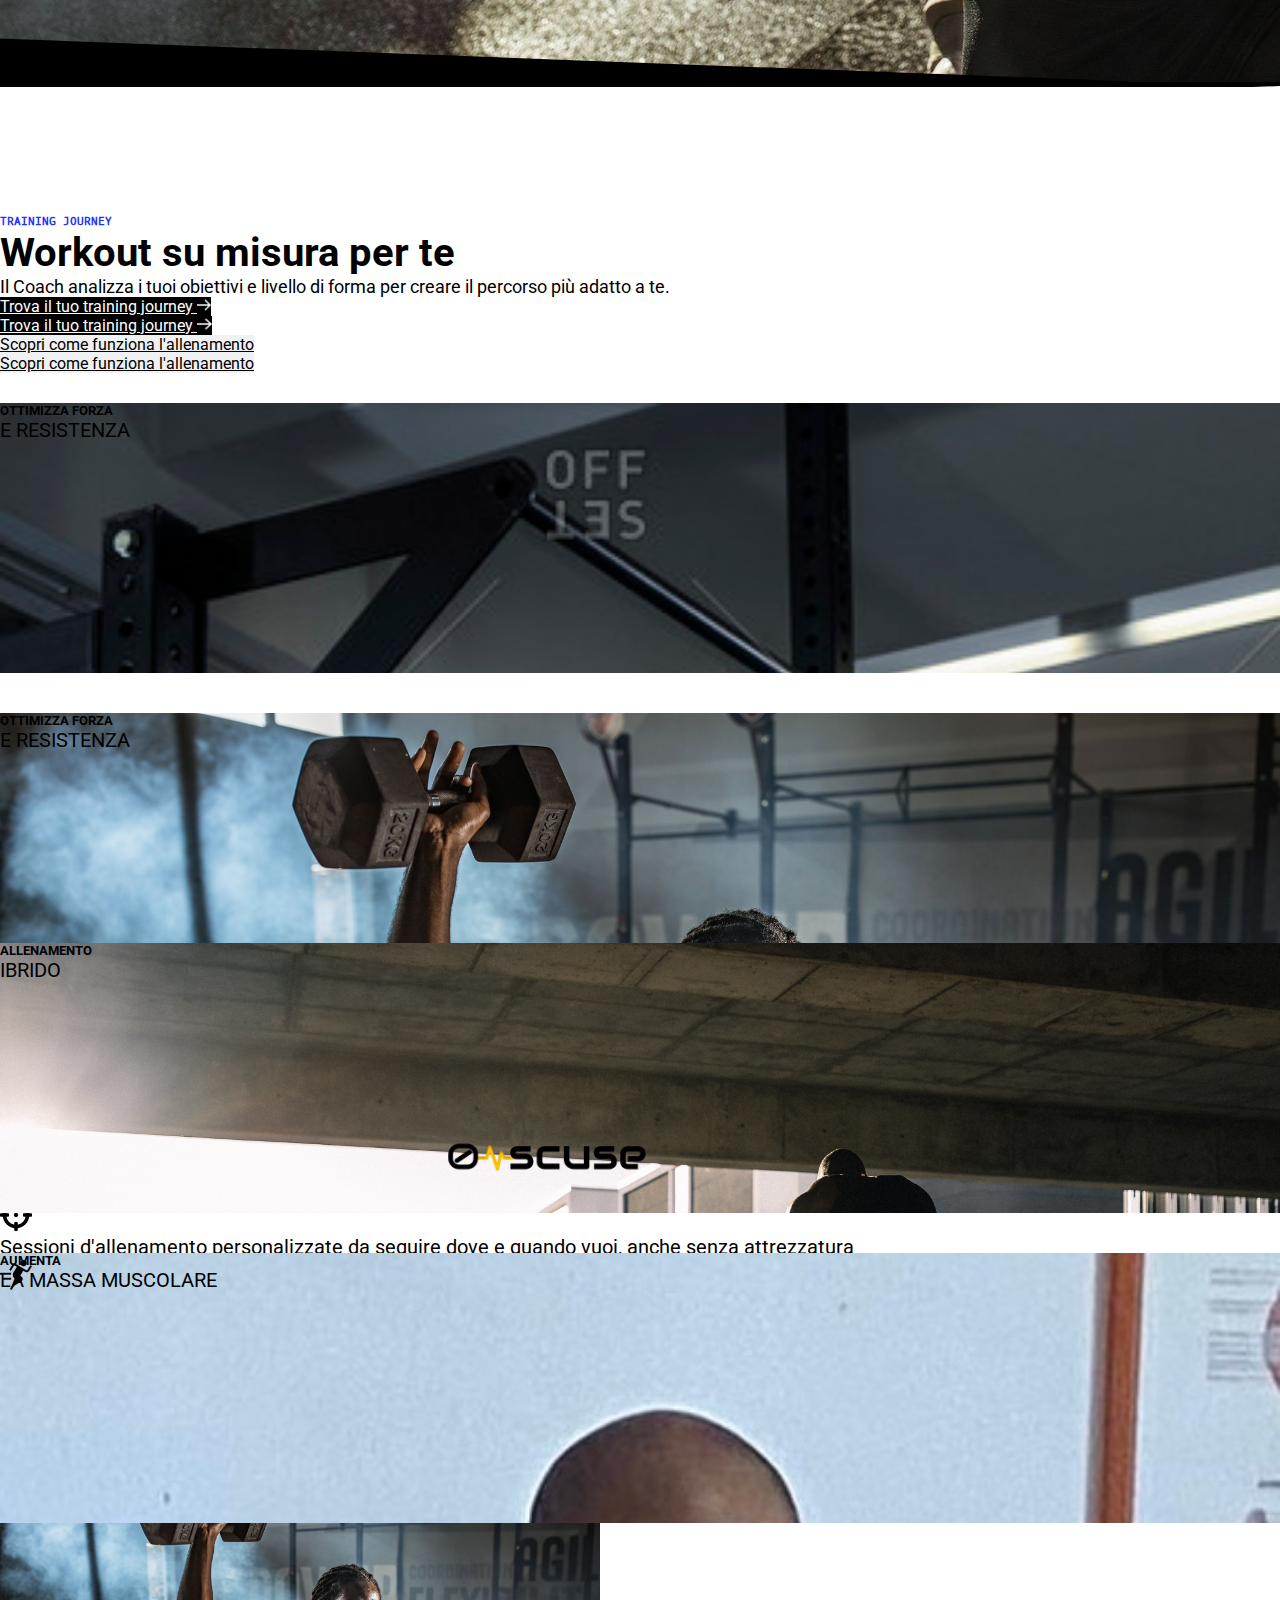
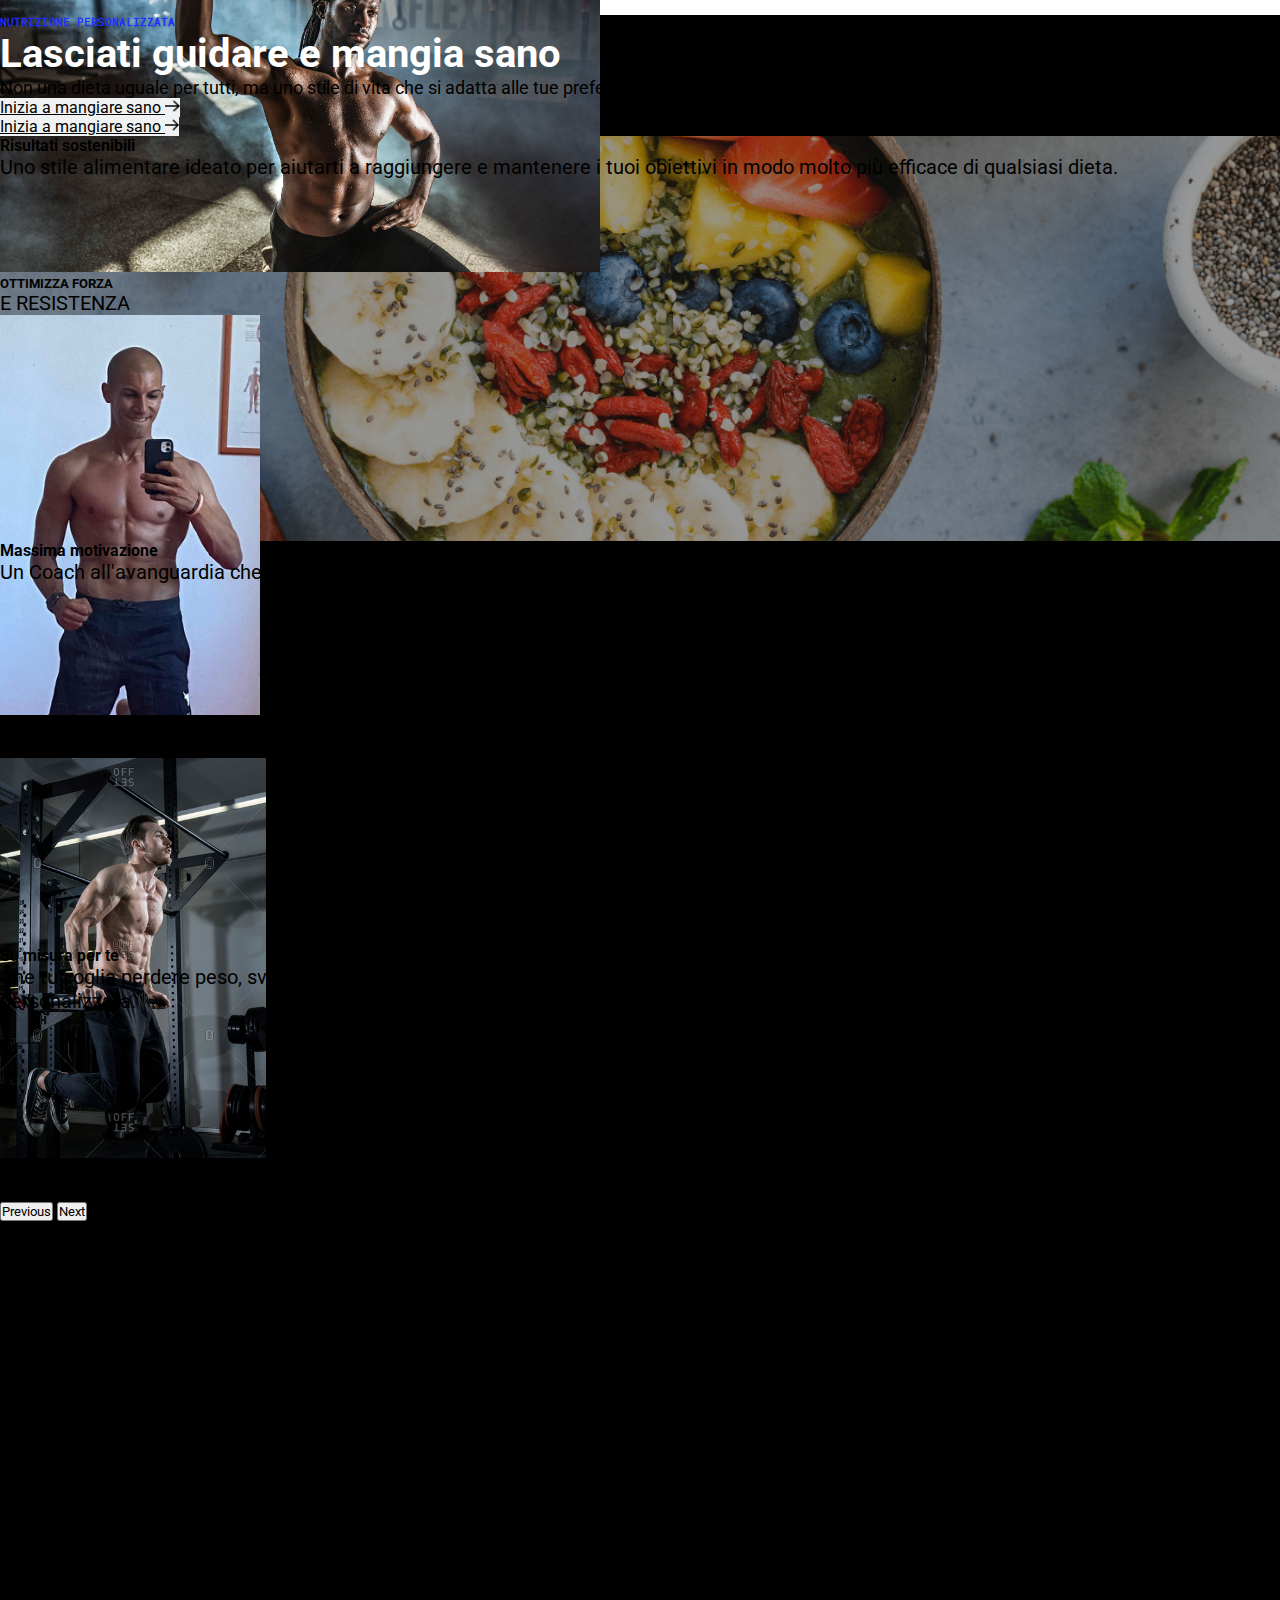
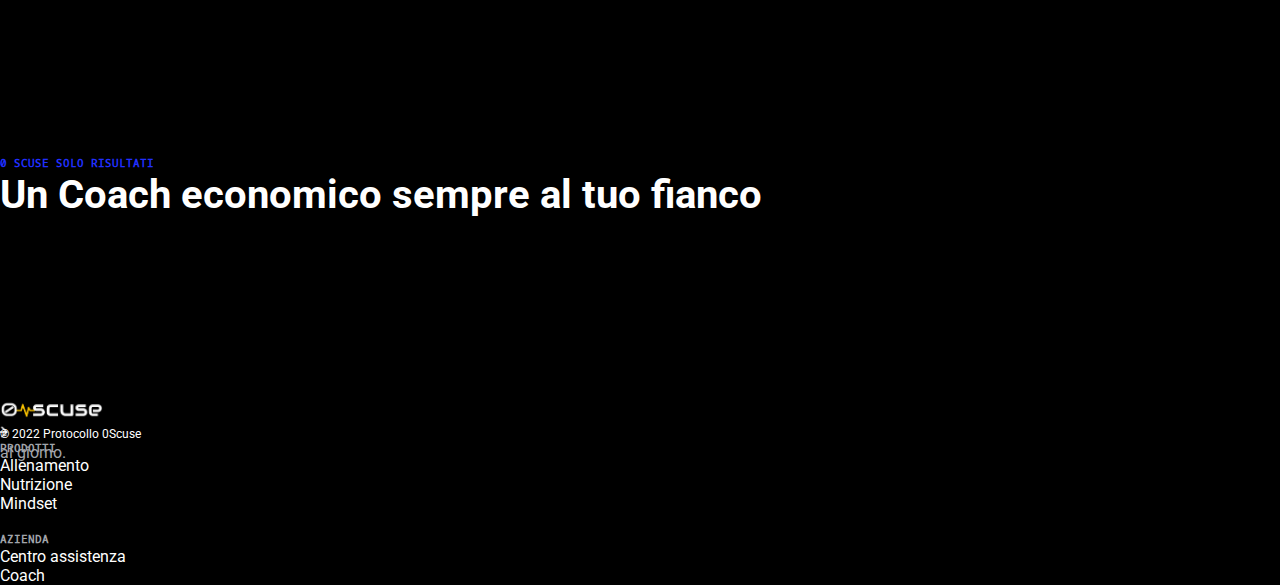
==== commit fd293cb2: "personal page" ====
--- a/index.html
+++ b/index.html
@@ -49,13 +49,16 @@
             <div class="collapse navbar-collapse" id="navbarsExample04">
                 <ul class="navbar-nav me-auto mb-2 mb-md-0">
                     <li class="nav-item">
-                        <a class="nav-link" aria-current="page" href="#">Allenamento</a>
+                        <a class="nav-link" aria-current="page" href="/">Allenamento</a>
                     </li>
                     <li class="nav-item">
-                        <a class="nav-link" href="#">Nutrizione</a>
+                        <a class="nav-link" href="/">Nutrizione</a>
                     </li>
                     <li class="nav-item">
-                        <a class="nav-link" href="#">Mindset</a>
+                        <a class="nav-link" href="/">Mindset</a>
+                    </li>
+                    <li class="nav-item">
+                        <a class="nav-link" href="/coach.html">Coach</a>
                     </li>
 
                     <!-- <li class="nav-item dropdown">
@@ -473,7 +476,7 @@
         <div class="row pt-5 pt-md-1">
             <div class="col-12 col-md-6">
                 <img src="./images/logowhite.png" alt="" class="img-fluid custom-logo mt-md-3 ms-md-3 ms-1">
-                <p class="fs-smaller fw-light text-white pt-4 ps-1 pb-4">© 2022 Protocollo 0Scuse </p>
+                <p class="fs-smaller fw-light text-white pt-4 ps-1 pb-4 ps-md-3">© 2022 Protocollo 0Scuse </p>
             </div>
             <div class="col-6 col-md-3 mt-3 ps-3 ps-md-1 ">
                 <h6 class="text-grey pb-3">PRODOTTI</h6>
@@ -515,14 +518,7 @@
     <!-- CUSTOM JS -->
     <script src="index.js"></script>
 
-    <!-- Option 2: Separate Popper and Bootstrap JS -->
-
-    <!-- <script src="https://cdn.jsdelivr.net/npm/@popperjs/core@2.9.2/dist/umd/popper.min.js"
-        integrity="sha384-IQsoLXl5PILFhosVNubq5LC7Qb9DXgDA9i+tQ8Zj3iwWAwPtgFTxbJ8NT4GN1R8p" crossorigin="anonymous">
-    </script>
-    <script src="https://cdn.jsdelivr.net/npm/bootstrap@5.0.2/dist/js/bootstrap.min.js"
-        integrity="sha384-cVKIPhGWiC2Al4u+LWgxfKTRIcfu0JTxR+EQDz/bgldoEyl4H0zUF0QKbrJ0EcQF" crossorigin="anonymous">
-    </script> -->
+
 
 </body>
 
--- a/style.css
+++ b/style.css
@@ -15,6 +15,7 @@
  --color-black: #000; 
  --color-orange: #ff7b19;
  --color-blue: #202FFF;
+
  --color-light-grey: #F0F1F2;
 }
 h6{
@@ -542,4 +543,45 @@
 .text-grey{
     color: var(--color-grey);
     
+}
+
+/* COACH PAGE  */
+
+.custom-shape-divider-bottom-1661122974 {
+    position: absolute;
+    bottom: 0;
+    left: 0;
+    width: 100%;
+    overflow: hidden;
+    line-height: 0;
+    transform: rotate(180deg);
+    margin-bottom: -1px !important;
+
+}
+
+.custom-shape-divider-bottom-1661122974 svg {
+    position: relative;
+    display: block;
+    width: calc(200% + 1.3px);
+    height: 80px;
+}
+
+.custom-shape-divider-bottom-1661122974 .shape-fill {
+    fill: #000000;
+}
+
+
+.fs-1-title{
+    font-size: 40px;
+}
+
+.fs-2-title{
+    font-size: 32px;
+}
+
+@media only screen and (max-width: 576px){
+
+.p-smaller{
+    font-size: 14px;
+}
 }